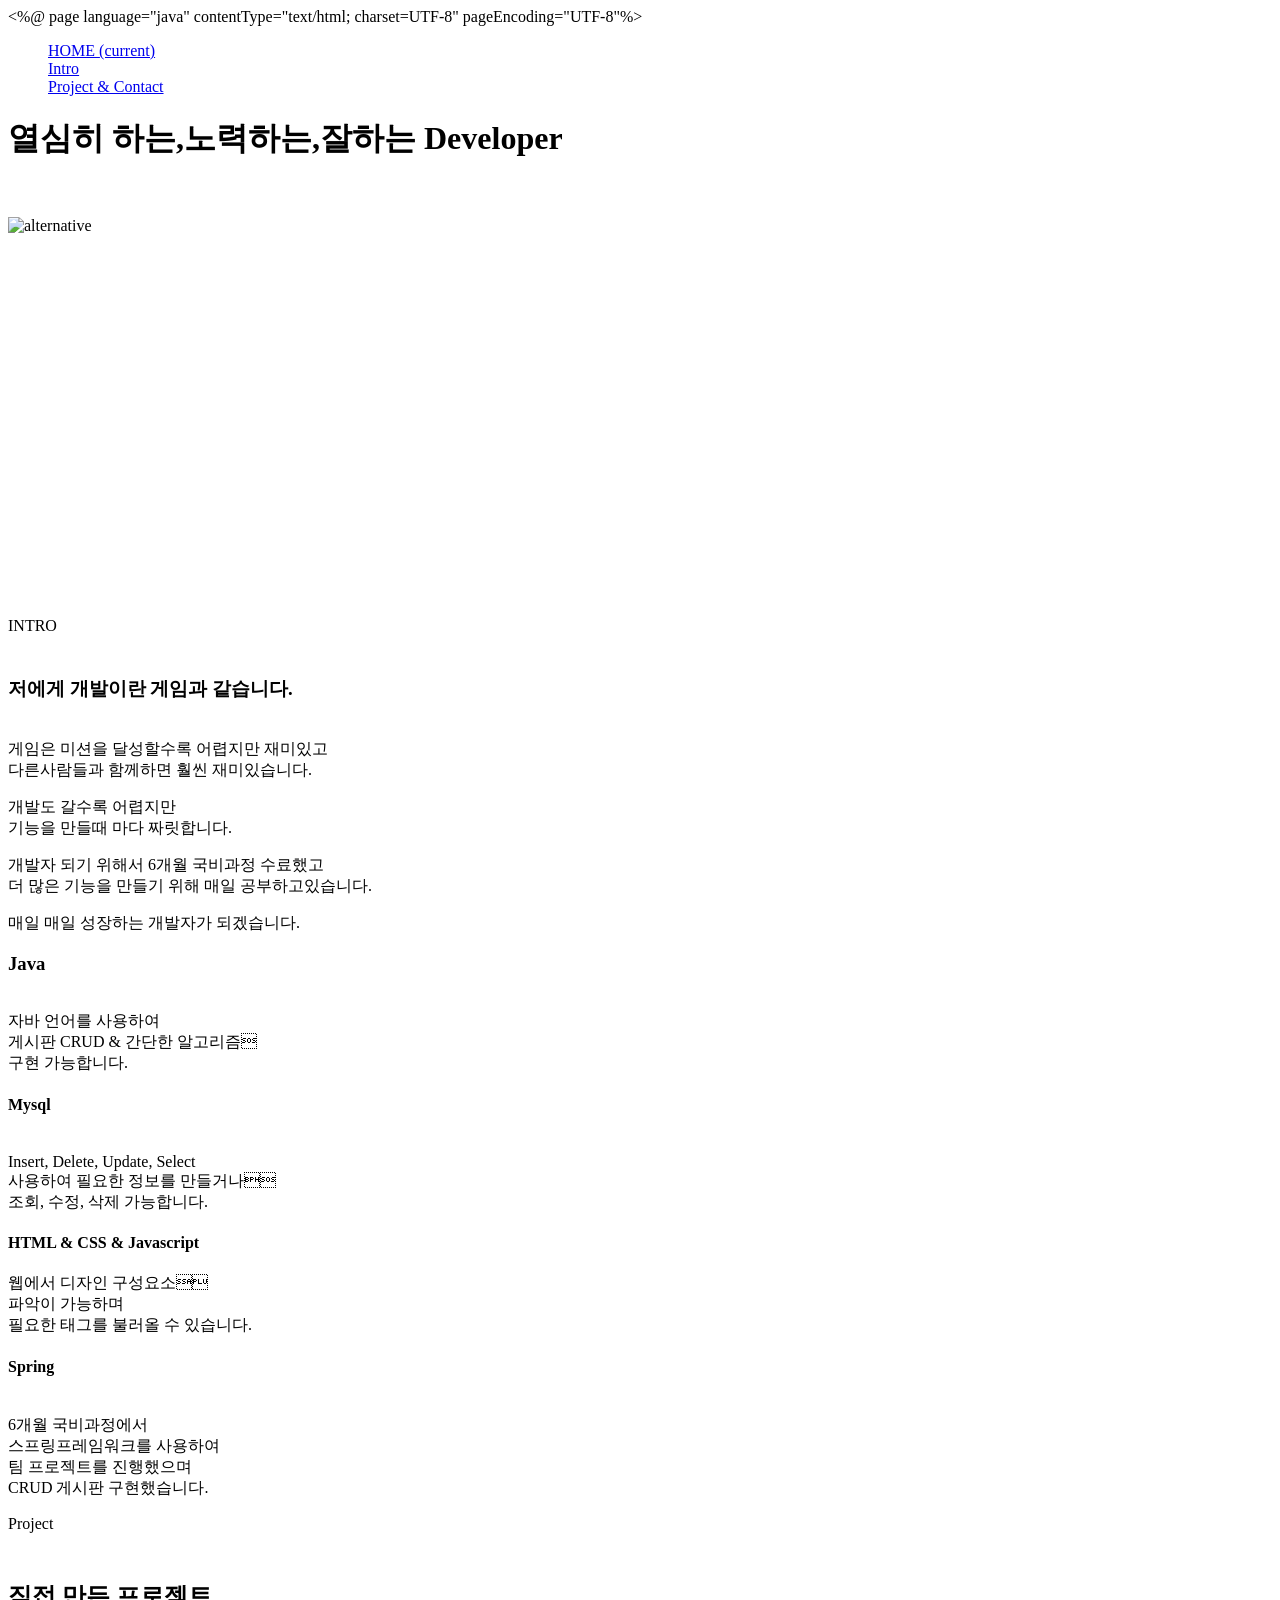
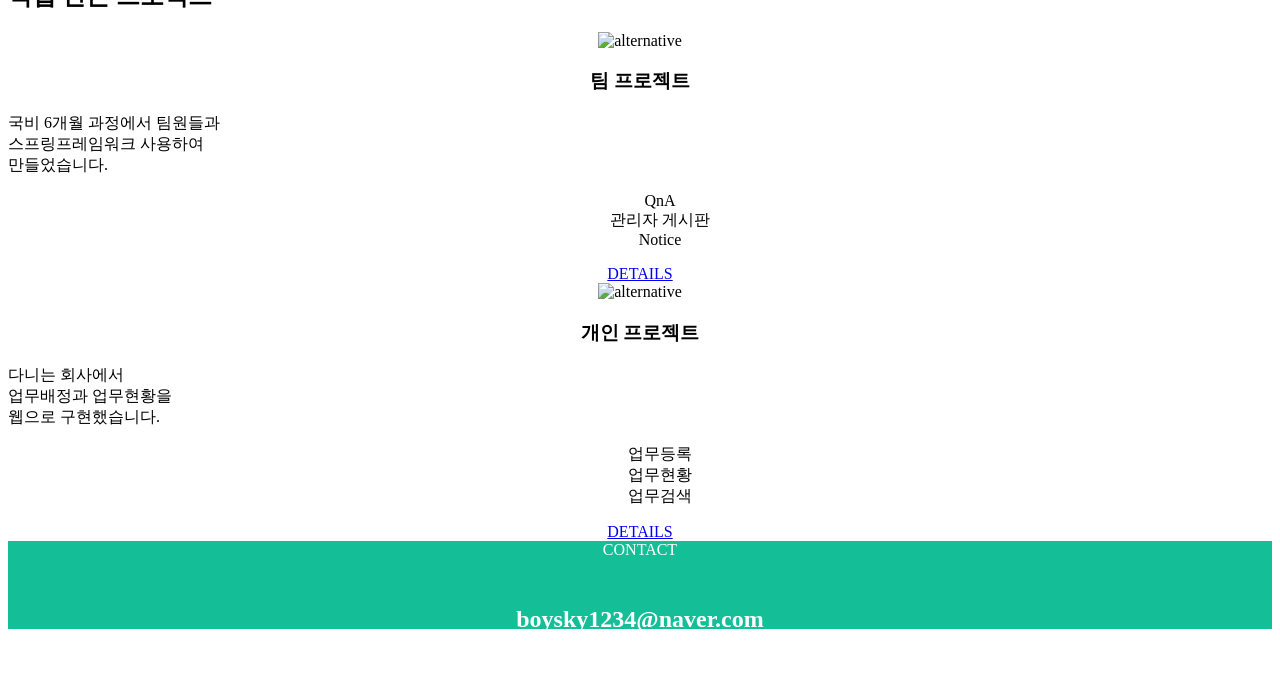
==== index.html @ f2395beb "ㅇㅇ" ====
<%@ page language="java" contentType="text/html; charset=UTF-8" pageEncoding="UTF-8"%>
<!DOCTYPE html>
<html lang="kr">
<head>
    <meta charset="utf-8">
    <meta name="viewport" content="width=device-width, initial-scale=1, shrink-to-fit=no">
    
    <!-- SEO Meta Tags -->
    <meta name="description" content="Aria is a business focused free HTML landing page template built with Bootstrap to help you create lead generation websites for companies and their services.">
    <meta name="author" content="Inovatik">

    <!-- OG Meta Tags to improve the way the post looks when you share the page on LinkedIn, Facebook, Google+ -->
	<meta property="og:site_name" content="" /> <!-- website name -->
	<meta property="og:site" content="" /> <!-- website link -->
	<meta property="og:title" content=""/> <!-- title shown in the actual shared post -->
	<meta property="og:description" content="" /> <!-- description shown in the actual shared post -->
	<meta property="og:image" content="" /> <!-- image link, make sure it's jpg -->
	<meta property="og:url" content="" /> <!-- where do you want your post to link to -->
	<meta property="og:type" content="article" />

    <!-- Website Title -->
    <title>김남효 포트폴리오</title>
    
    <style>
.typing-txt{display: none;}
ul{list-style:none;}
.typing ul li.on {  
  display: inline-block; 
  animation-name: cursor; 
  animation-duration: 0.3s; 
  animation-iteration-count: infinite; 
} 
@keyframes cursor{ 
  0%{border-right: 1px solid #fff} 
  50%{border-right: 1px solid #000} 
  100%{border-right: 1px solid #fff} 
}
.abcd {
font-size:x-large;
}
</style>
    <!-- Styles -->
    <link href="https://fonts.googleapis.com/css?family=Montserrat:500,700&display=swap&subset=latin-ext" rel="stylesheet">
    <link href="https://fonts.googleapis.com/css?family=Open+Sans:400,400i,600&display=swap&subset=latin-ext" rel="stylesheet">
    <link href="css/bootstrap.css" rel="stylesheet">
    <link href="css/fontawesome-all.css" rel="stylesheet">
    <link href="css/swiper.css" rel="stylesheet">
	<link href="css/magnific-popup.css" rel="stylesheet">
	<link href="css/styles.css" rel="stylesheet">
	
	<!-- Favicon  -->
    <link rel="icon" href="images/favicon.png">
</head>
<body oncontextmenu='return false' onselectstart='return false' ondragstart='return false' data-spy="scroll" data-target=".fixed-top">
    

    
    <!-- Navbar -->
    <nav class="navbar navbar-expand-md navbar-dark navbar-custom fixed-top">
        <!-- Text Logo - Use this if you don't have a graphic logo -->
        <!-- <a class="navbar-brand logo-text page-scroll" href="index.html">Aria</a> -->


        <div class="collapse navbar-collapse" id="navbarsExampleDefault">
            <ul class="navbar-nav ml-auto">
                <li class="nav-item">
                    <a class="nav-link page-scroll" href="#header">HOME <span class="sr-only">(current)</span></a>
                </li>
                <li class="nav-item">
                    <a class="nav-link page-scroll" href="#intro">Intro</a>
                </li>
                
                <li class="nav-item">
                    <a class="nav-link page-scroll" href="#services">Project & Contact</a>
                </li>
                
            </ul>
        </div>
    </nav> <!-- end of navbar -->
    


    <!-- Header -->
    <header id="header" class="header">
        <div class="header-content">
            <div class="container">
                <div class="row" >
                    <div class="col-lg-12">
                        <div class="text-container"style="height:100px;">
                            <h1><span id="js-rotating">열심히 하는,노력하는,잘하는</span> Developer </h1>
                            
							<div class="typing-txt">
							
								<ul>					
									<li style="font-size:40px; color:#FFF;">김남효</li>
									<li style="font-size:40px; color:#FFF;">포트폴리오입니다.</li>
									
								</ul>

							</div>
							<div class="typing">
								<ul>
									<li style="font-size:40px; color:#FFF;"><br><br></li>
									<li style="font-size:40px; color:#FFF;"><br><br></li>
									
								</ul>
							</div>

						</div>
                    </div> <!-- end of col -->
                </div> <!-- end of row -->
            </div> <!-- end of container -->
        </div> <!-- end of header-content -->
    </header> <!-- end of header -->
    <!-- end of header -->


    <!-- Intro -->
    <div id="intro" class="basic-1">
        <div class="container">
            <div class="row">
             <div class="col-lg-7">
                    <div class="image-container" style="height: 400px;">
                        <img class="img-fluid" src="images/aaaa.jpg" alt="alternative">
                    </div> <!-- end of image-container -->
                </div> <!-- end of col -->
                <div class="col-lg-5">
                    <div class="text-container">
                        <div class="section-title">INTRO</div>
                        <h3><br>저에게 개발이란 게임과 같습니다.</h3>
                        <p><br>게임은 미션을 달성할수록 어렵지만 재미있고<br>다른사람들과 함께하면 훨씬 재미있습니다.</p>
                        <p>개발도 갈수록 어렵지만<br>기능을 만들때 마다 짜릿합니다.</p>
                        <p>개발자 되기 위해서 6개월 국비과정 수료했고<br>더 많은 기능을 만들기 위해 매일 공부하고있습니다.</p>
                        <p>매일 매일 성장하는 개발자가 되겠습니다.</p>
                        
                    </div> <!-- end of text-container -->
                </div> <!-- end of col -->
                
            </div> <!-- end of row -->
        </div> <!-- end of container -->
    </div> <!-- end of basic-1 -->
    <!-- end of intro -->


    <!-- Description -->
    <div class="cards-1">
        <div class="container">
            <div class="row">
                <div class="col-lg-3">
                    
                    <!-- Card -->
                    <div class="card">
                        <span class="fa-stack">
                            <span class="hexagon"></span>
                            <i class="fab fa-java fa-stack-1x"></i>
                        </span>
                        <div class="card-body">
                            <h3 class="card-title">Java</h3>
                            <p><br>자바 언어를 사용하여<br>게시판 CRUD & 간단한 알고리즘<br>구현 가능합니다.</p>
                        </div>
                    </div>
                    </div>
                    <!-- end of card -->
				<div class="col-lg-3">
					<!-- Card -->
					<div class="card">
						<span class="fa-stack"> <span class="hexagon"></span> 
						<i class="fas fa-list-alt fa-stack-1x"></i>
						</span>
						<div class="card-body">
							<h4 class="card-title">Mysql</h4>
							<p><br>Insert, Delete, Update, Select<br>사용하여 필요한 정보를 만들거나<br>조회, 수정, 삭제 가능합니다.</p>
						</div>
					</div>
					<!-- end of card -->
				</div>
				<!-- Card -->
				<div class="col-lg-3">
                    <div class="card">
                        <span class="fa-stack">
                            <span class="hexagon"></span>
                            <i class="fab fa-js fa-stack-1x"></i></i>
                        </span>
                        <div class="card-body">
                            <h4 class="card-title">HTML & CSS & Javascript</h4>
                            <p>웹에서 디자인 구성요소<br>파악이 가능하며<br>필요한 태그를 불러올 수 있습니다.</p>
                        </div>
                    </div>
                    </div>
                    
                    <div class="col-lg-3">
                    <div class="card">
                        <span class="fa-stack">
                            <span class="hexagon"></span>
<i class="fas fa-list-alt fa-stack-1x"></i>
                        </span>
                        <div class="card-body">
                            <h4 class="card-title">Spring</h4>
                            <p><br>6개월 국비과정에서<br>스프링프레임워크를 사용하여<br>팀 프로젝트를 진행했으며<br>CRUD 게시판 구현했습니다.</p>
                        </div>
                    </div>
                    </div>
                    <!-- end of card -->

                </div> <!-- end of col -->
            </div> <!-- end of row -->
        </div> <!-- end of container -->
    </div> <!-- end of cards-1 -->
    <!-- end of description -->


    <!-- Services -->
    <div id="services" class="cards-2">
        <div class="container">
            <div class="row">
                <div class="col-lg-12">
                    <div class="section-title">Project</div>
                    <h2><br>직접 만든 프로젝트</h2>
                </div> <!-- end of col -->
            </div> <!-- end of row -->
            <div class="row">
                <div class="col-lg-6" style="text-align:center;">
                    
                    <!-- Card -->
                    <div class="card">
                        <div class="card-image">
                            <img class="img-fluid" src="images/services-1.jpg" alt="alternative">
                        </div>
                        <div class="card-body">
                            <h3 class="card-title">팀 프로젝트</h3>
                            <p style="text-align:left;">국비 6개월 과정에서 팀원들과<br>스프링프레임워크 사용하여<br>만들었습니다.</p>
                            <ul class="list-unstyled li-space-lg">
                                <li class="media">
                                    <i class="fas fa-square"></i>
                                    <div class="media-body">QnA</div>
                                </li>
                                <li class="media">
                                    <i class="fas fa-square"></i>
                                    <div class="media-body">관리자 게시판</div>
                                </li>
                                 <li class="media">
                                    <i class="fas fa-square"></i>
                                    <div class="media-body">Notice</div>
                                </li>
                            </ul>
                            
                        </div>
                        <div class="button-container">
                            <a class="btn-solid-reg page-scroll" href="#callMe">DETAILS</a>
                        </div> <!-- end of button-container -->
                    </div>
                    <!-- end of card -->
</div>
<div class="col-lg-6" style="text-align:center;">

                    <!-- Card -->
                    <div class="card">
                        <div class="card-image">
                            <img class="img-fluid" src="images/services-2.jpg" alt="alternative">
                        </div>
                        <div class="card-body">
                            <h3 class="card-title">개인 프로젝트</h3>
                            <p style="text-align:left;">다니는 회사에서<br>업무배정과 업무현황을<br>웹으로 구현했습니다.</p>
                             <ul class="list-unstyled li-space-lg">
                                <li class="media">
                                    <i class="fas fa-square"></i>
                                    <div class="media-body">업무등록<br></div>
                                </li>
                                <li class="media">
                                    <i class="fas fa-square"></i>
                                    <div class="media-body">업무현황<br></div>
                            </li>
                             <li class="media">
                                   <i class="fas fa-square"></i>
                                    <div class="media-body">업무검색</div>
                            </li>
                            </ul>

                           
                        </div>
                        <div class="button-container">
                            <a class="btn-solid-reg page-scroll" href="#callMe">DETAILS</a>
                        </div> <!-- end of button-container -->
                    </div>
                    <!-- end of card -->
</div>
                  
                   

            </div> <!-- end of row -->
        </div> <!-- end of container -->
    </div> <!-- end of cards-2 -->
    <!-- end of services -->
    

    
    <!-- Contact -->
    <div id="contact" class="form-2" style="background-color: #14bf98; padding:inherit; height:10%;">
        <div class="container">
            <div class="row">
                <div class="col-lg-12">
                    <div class="text-container" style="text-align: center;">
                        <div class="section-title" style="color:#FFF;">CONTACT</div>
                        <h2 style="color:#FFF;"><br><i class="fas fa-envelope"  style="color:#000000;"></i> boysky1234@naver.com</h2>
                       
                        
                    </div> <!-- end of text-container -->
                </div> <!-- end of col -->
              
                    
                   

            </div> <!-- end of row -->
        </div> <!-- end of container -->
    </div> <!-- end of form-2 -->
    <!-- end of contact -->




    <!-- Copyright -->
    <div class="copyright">
        <div class="container">
            <div class="row">
                <div class="col-lg-12">
                  <p style="color:#FFF;">포트폴리오를 봐주셔서 감사합니다.</p>
                </div> <!-- end of col -->
            </div> <!-- enf of row -->
        </div> <!-- end of container -->
    </div> <!-- end of copyright --> 
    <!-- end of copyright -->
    
    	
    <!-- Scripts -->
    <script src="js/jquery.min.js"></script> <!-- jQuery for Bootstrap's JavaScript plugins -->
    <script src="js/popper.min.js"></script> <!-- Popper tooltip library for Bootstrap -->
    <script src="js/bootstrap.min.js"></script> <!-- Bootstrap framework -->
    <script src="js/jquery.easing.min.js"></script> <!-- jQuery Easing for smooth scrolling between anchors -->
    <script src="js/swiper.min.js"></script> <!-- Swiper for image and text sliders -->
    <script src="js/jquery.magnific-popup.js"></script> <!-- Magnific Popup for lightboxes -->
    <script src="js/morphext.min.js"></script> <!-- Morphtext rotating text in the header -->
    <script src="js/isotope.pkgd.min.js"></script> <!-- Isotope for filter -->
    <script src="js/validator.min.js"></script> <!-- Validator.js - Bootstrap plugin that validates forms -->
    <script src="js/scripts.js"></script> <!-- Custom scripts -->
   
<script src="./abc.js"></script> 
<script type="text/javascript">
    // F12 버튼 방지
    $(document).ready(function(){
        $(document).bind('keydown',function(e){
            if ( e.keyCode == 123 /* F12 */) {
                e.preventDefault();
                e.returnValue = false;
            }
        });
    });
    
    // 우측 클릭 방지
    document.onmousedown=disableclick;
    status="우측 클릭 방지입니다.";
    
    function disableclick(event){
        if (event.button==2) {
            alert(status);
            return false;
        }
    }
</script>


</body>
</html>
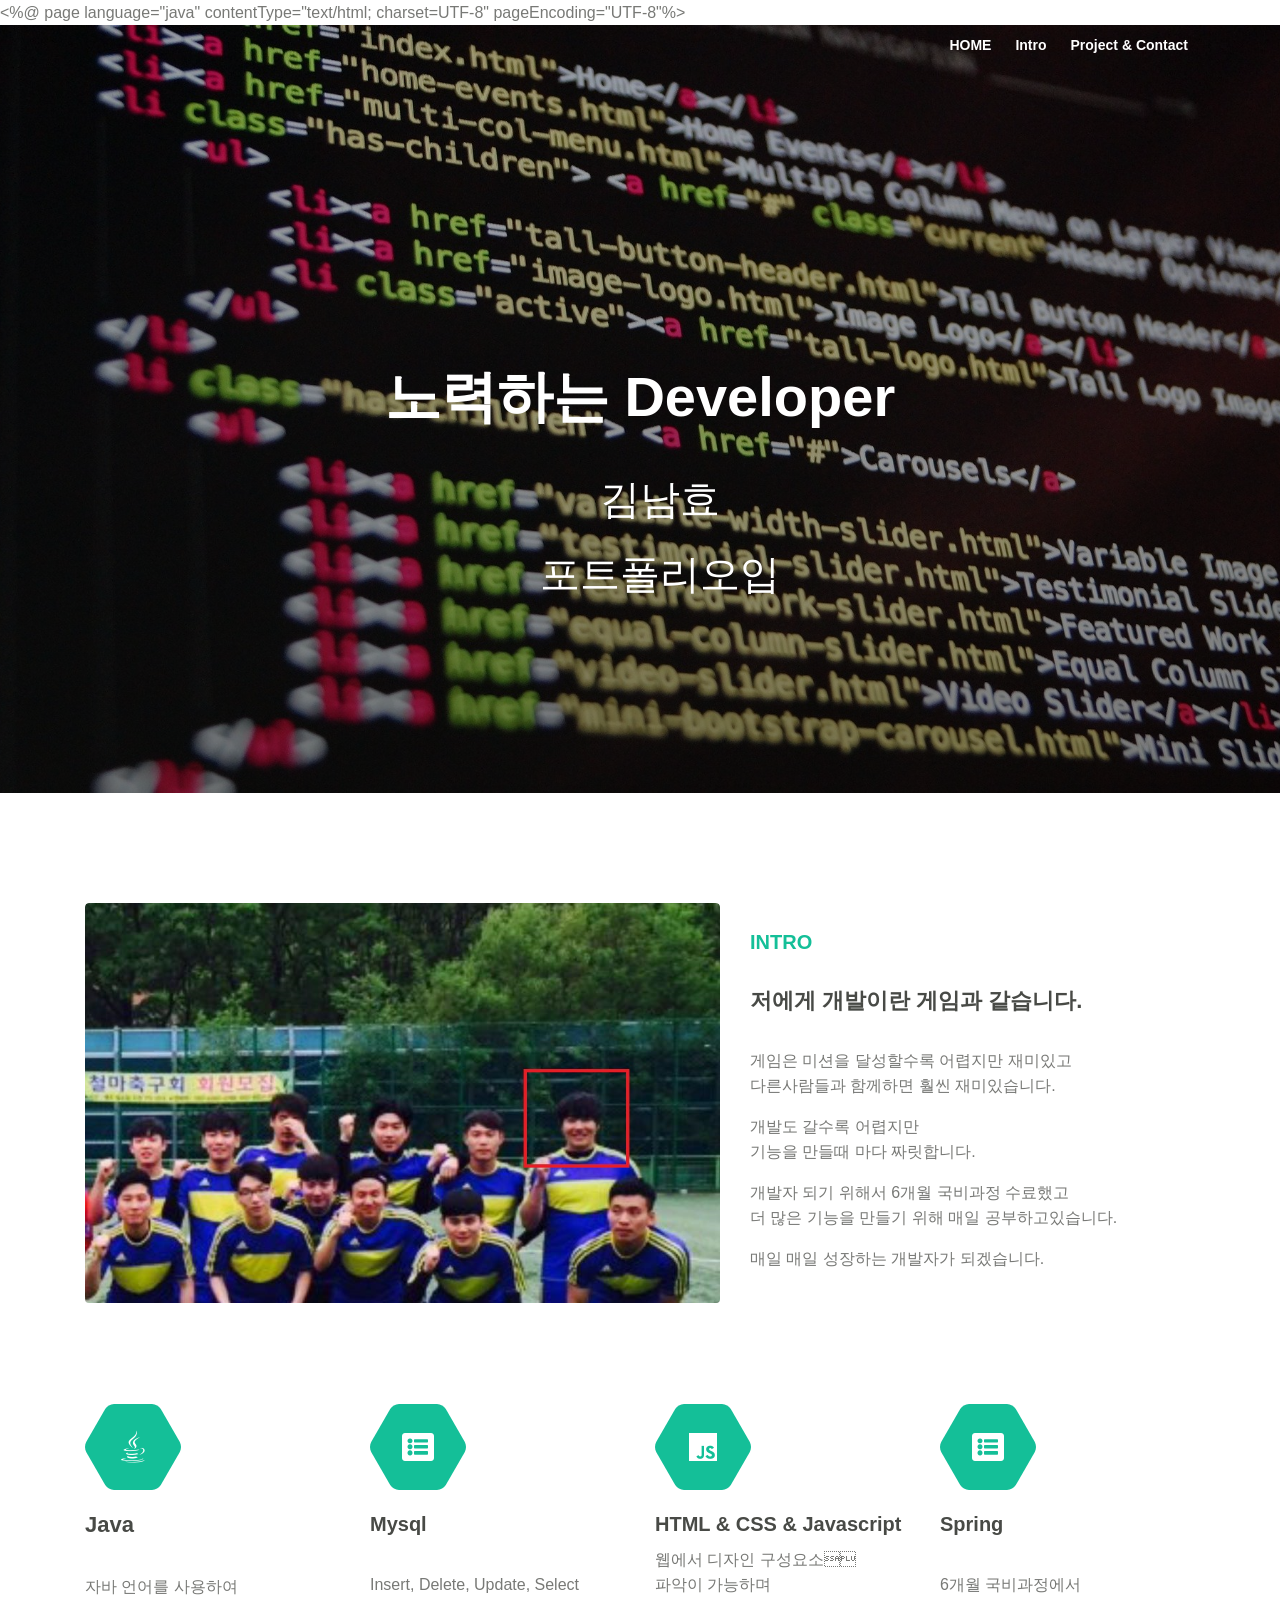
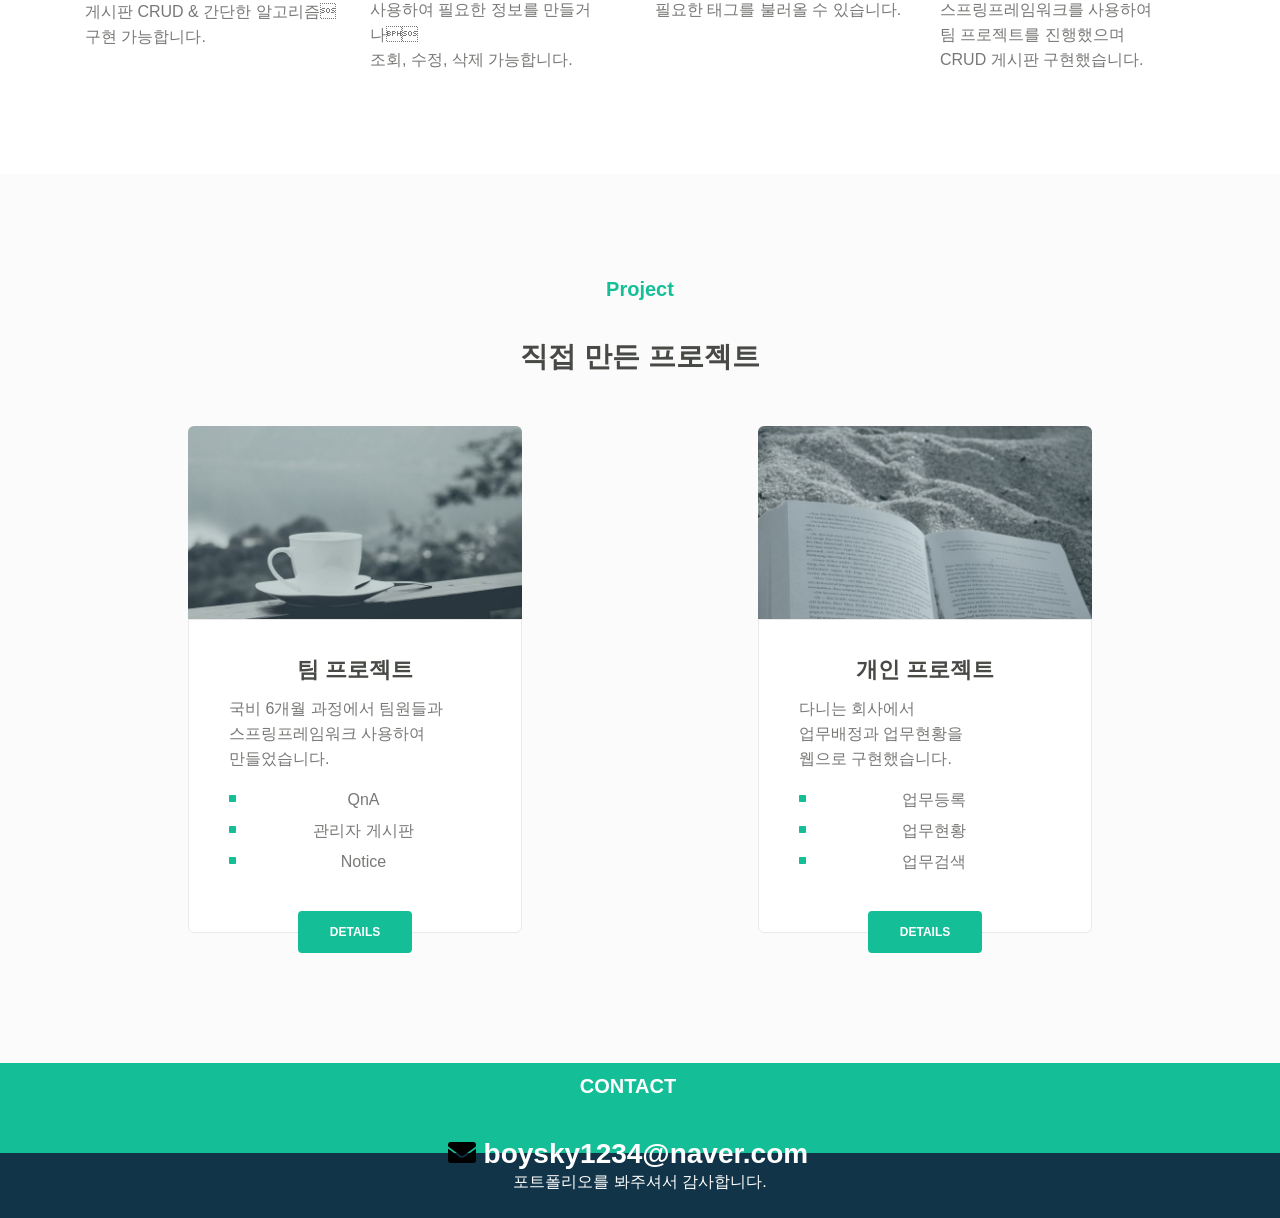
==== commit 5457a001: "Update index.html" ====
--- a/index.html
+++ b/index.html
@@ -1,4 +1,4 @@
-<%@ page language="java" contentType="text/html; charset=UTF-8" pageEncoding="UTF-8"%>
+﻿<%@ page language="java" contentType="text/html; charset=UTF-8" pageEncoding="UTF-8"%>
 <!DOCTYPE html>
 <html lang="kr">
 <head>
@@ -279,7 +279,7 @@
                            
                         </div>
                         <div class="button-container">
-                            <a class="btn-solid-reg page-scroll" href="#callMe">DETAILS</a>
+                            <a class="btn-solid-reg page-scroll" href="boysky312.cafe24.com">DETAILS</a>
                         </div> <!-- end of button-container -->
                     </div>
                     <!-- end of card -->
--- a/css/styles.css
+++ b/css/styles.css
@@ -0,0 +1,2442 @@
+/* Template: Aria - Business HTML Landing Page Template
+   Author: Inovatik
+   Created: Jul 2019
+   Description: Master CSS file
+*/
+
+/*****************************************
+Table Of Contents:
+
+01. General Styles
+02. Preloader
+03. Navigation
+04. Header
+05. Intro
+06. Description
+07. Services
+08. Details 1
+09. Details 2
+10. Testimonials
+11. Call Me
+12. Projects
+13. Project Lightboxes
+14. Team
+15. About
+16. Contact
+17. Footer
+18. Copyright
+19. Back To Top Button
+20. Extra Pages
+21. Media Queries
+******************************************/
+
+/*****************************************
+Colors:
+
+- Backgrounds - light gray #fbfbfb
+- Background - dark blue #153e52
+- Backgrounds navbar, footer - dark gray #113448
+- Buttons, bullets, icons - green #14bf98
+- Headings text - black #484a46
+- Body text - gray #787976
+- Body text - light gray #dfe5ec
+******************************************/
+
+
+/******************************/
+/*     01. General Styles     */
+/******************************/
+body,
+html {
+    width: 100%;
+	height: 100%;
+}
+
+body, p {
+	color: #787976; 
+	font: 400 1rem/1.5625rem "Open Sans", sans-serif;
+}
+
+.p-large {
+	font: 400 1.125rem/1.625rem "Open Sans", sans-serif;
+}
+
+.p-small {
+	font: 400 0.875rem/1.375rem "Open Sans", sans-serif;
+}
+
+.p-heading {
+	margin-bottom: 3.5rem;
+	text-align: center;
+}
+
+.li-space-lg li {
+	margin-bottom: 0.375rem;
+}
+
+.indent {
+	padding-left: 1.25rem;
+}
+
+h1 {
+	color: #484a46;
+	font: 700 2.5rem/3rem "Montserrat", sans-serif;
+}
+
+h2 {
+	color: #484a46;
+	font: 700 1.75rem/2.125rem "Montserrat", sans-serif;
+}
+
+h3 {
+	color: #484a46;
+	font: 700 1.375rem/1.75rem "Montserrat", sans-serif;
+}
+
+h4 {
+	color: #484a46;
+	font: 700 1.25rem/1.625rem "Montserrat", sans-serif;
+}
+
+h5 {
+	color: #484a46;
+	font: 700 1.125rem/1.5rem "Montserrat", sans-serif;
+}
+
+h6 {
+	color: #484a46;
+	font: 700 1rem/1.375rem "Montserrat", sans-serif;
+}
+
+a {
+	color: #787976;
+	text-decoration: underline;
+}
+
+a:hover {
+	color: #787976;
+	text-decoration: underline;
+}
+
+a.green {
+	color: #14bf98;
+}
+
+a.white,
+.white {
+	color: #dfe5ec;
+}
+
+.testimonial-text {
+	font-style: italic;
+}
+
+.testimonial-author {
+	font: 700 1rem/1.375rem "Montserrat", sans-serif;
+}
+
+strong {
+	color: #484a46;
+}
+
+.section-title {
+	color: #14bf98;
+	font: 600 0.8125rem/1.125rem "Montserrat", sans-serif;
+	font-size: 20px;
+}
+
+.btn-solid-reg {
+	display: inline-block;
+	padding: 1.1875rem 1.875rem 1.1875rem 1.875rem;
+	border: 0.125rem solid #14bf98;
+	border-radius: 0.25rem;
+	background-color: #14bf98;
+	color: #fff;
+	font: 700 0.75rem/0 "Montserrat", sans-serif;
+	text-decoration: none;
+	transition: all 0.2s;
+}
+
+.btn-solid-reg:hover {
+	background-color: transparent;
+	color: #14bf98;
+	text-decoration: none;
+}
+
+.btn-solid-lg {
+	display: inline-block;
+	padding: 1.375rem 2.125rem 1.375rem 2.125rem;
+	border: 0.125rem solid #14bf98;
+	border-radius: 0.25rem;
+	background-color: #14bf98;
+	color: #fff;
+	font: 700 0.75rem/0 "Montserrat", sans-serif;
+	text-decoration: none;
+	transition: all 0.2s;
+}
+
+.btn-solid-lg:hover {
+	background-color: transparent;
+	color: #14bf98;
+	text-decoration: none;
+}
+
+.btn-outline-reg {
+	display: inline-block;
+	padding: 1.1875rem 1.875rem 1.1875rem 1.875rem;
+	border: 0.125rem solid #787976;
+	border-radius: 0.25rem;
+	background-color: transparent;
+	color: #787976;
+	font: 700 0.75rem/0 "Montserrat", sans-serif;
+	text-decoration: none;
+	transition: all 0.2s;
+}
+
+.btn-outline-reg:hover {
+	background-color: #787976;
+	color: #fff;
+	text-decoration: none;
+}
+
+.btn-outline-lg {
+	display: inline-block;
+	padding: 1.375rem 2.125rem 1.375rem 2.125rem;
+	border: 0.125rem solid #787976;
+	border-radius: 0.25rem;
+	background-color: transparent;
+	color: #787976;
+	font: 700 0.75rem/0 "Montserrat", sans-serif;
+	text-decoration: none;
+	transition: all 0.2s;
+}
+
+.btn-outline-lg:hover {
+	background-color: #787976;
+	color: #fff;
+	text-decoration: none;
+}
+
+.btn-outline-sm {
+	display: inline-block;
+	padding: 1rem 1.625rem 0.9375rem 1.625rem;
+	border: 0.125rem solid #787976;
+	border-radius: 0.25rem;
+	background-color: transparent;
+	color: #787976;
+	font: 700 0.75rem/0 "Montserrat", sans-serif;
+	text-decoration: none;
+	transition: all 0.2s;
+}
+
+.btn-outline-sm:hover {
+	background-color: #787976;
+	color: #fff;
+	text-decoration: none;
+}
+
+.form-group {
+	position: relative;
+	margin-bottom: 1.25rem;
+}
+
+.form-group.has-error.has-danger {
+	margin-bottom: 0.625rem;
+}
+
+.form-group.has-error.has-danger .help-block.with-errors ul {
+	margin-top: 0.375rem;
+}
+
+.label-control {
+	position: absolute;
+	top: 0.8125rem;
+	left: 1.375rem;
+	color: #787976;
+	opacity: 1;
+	font: 400 0.875rem/1.375rem "Open Sans", sans-serif;
+	cursor: text;
+	transition: all 0.2s ease;
+}
+
+/* IE10+ hack to solve lower label text position compared to the rest of the browsers */
+@media screen and (-ms-high-contrast: active), screen and (-ms-high-contrast: none) {  
+	.label-control {
+		top: 0.9375rem;
+	}
+}
+
+.form-control-input:focus + .label-control,
+.form-control-input.notEmpty + .label-control,
+.form-control-textarea:focus + .label-control,
+.form-control-textarea.notEmpty + .label-control {
+	top: 0.125rem;
+	opacity: 1;
+	font-size: 0.75rem;
+	font-weight: 500;
+}
+
+.form-control-input,
+.form-control-select {
+	display: block; /* needed for proper display of the label in Firefox, IE, Edge */
+	width: 100%;
+	padding-top: 1.25rem;
+	padding-bottom: 0.25rem;
+	padding-left: 1.3125rem;
+	border: 1px solid #dadada;
+	border-radius: 0.25rem;
+	background-color: #fff;
+	color: #787976;
+	font: 400 0.875rem/1.375rem "Open Sans", sans-serif;
+	transition: all 0.2s;
+	-webkit-appearance: none; /* removes inner shadow on form inputs on ios safari */
+}
+
+.form-control-select {
+	padding-top: 0.5rem;
+	padding-bottom: 0.5rem;
+	height: 3rem;
+}
+
+/* IE10+ hack to solve lower label text position compared to the rest of the browsers */
+@media screen and (-ms-high-contrast: active), screen and (-ms-high-contrast: none) {  
+	.form-control-input {
+		padding-top: 1.25rem;
+		padding-bottom: 0.75rem;
+		line-height: 1.75rem;
+	}
+
+	.form-control-select {
+		padding-top: 0.875rem;
+		padding-bottom: 0.75rem;
+		height: 3.125rem;
+		line-height: 2.125rem;
+	}
+}
+
+select {
+    /* you should keep these first rules in place to maintain cross-browser behavior */
+    -webkit-appearance: none;
+	-moz-appearance: none;
+	-ms-appearance: none;
+    -o-appearance: none;
+    appearance: none;
+    background-image: url('../images/down-arrow.png');
+    background-position: 96% 50%;
+    background-repeat: no-repeat;
+    outline: none;
+}
+
+select::-ms-expand {
+    display: none; /* removes the ugly default down arrow on select form field in IE11 */
+}
+
+.form-control-textarea {
+	display: block; /* used to eliminate a bottom gap difference between Chrome and IE/FF */
+	width: 100%;
+	height: 8rem; /* used instead of html rows to normalize height between Chrome and IE/FF */
+	padding-top: 1.25rem;
+	padding-left: 1.3125rem;
+	border: 1px solid #dadada;
+	border-radius: 0.25rem;
+	background-color: #fff;
+	color: #787976;
+	font: 400 1rem/1.5625rem "Open Sans", sans-serif;
+	transition: all 0.2s;
+}
+
+.form-control-input:focus,
+.form-control-select:focus,
+.form-control-textarea:focus {
+	border: 1px solid #a1a1a1;
+	outline: none; /* Removes blue border on focus */
+}
+
+.form-control-input:hover,
+.form-control-select:hover,
+.form-control-textarea:hover {
+	border: 1px solid #a1a1a1;
+}
+
+.checkbox {
+	font: 400 0.875rem/1.375rem "Open Sans", sans-serif;
+}
+
+input[type='checkbox'] {
+	vertical-align: -15%;
+	margin-right: 0.375rem;
+}
+
+/* IE10+ hack to raise checkbox field position compared to the rest of the browsers */
+@media screen and (-ms-high-contrast: active), screen and (-ms-high-contrast: none) {  
+	input[type='checkbox'] {
+		vertical-align: -9%;
+	}
+}
+
+.form-control-submit-button {
+	display: inline-block;
+	width: 100%;
+	height: 3.125rem;
+	border: 0.125rem solid #14bf98;
+	border-radius: 0.25rem;
+	background-color: #14bf98;
+	color: #fff;
+	font: 700 0.75rem/1.75rem "Montserrat", sans-serif;
+	cursor: pointer;
+	transition: all 0.2s;
+}
+
+.form-control-submit-button:hover {
+	background-color: transparent;
+	color: #14bf98;
+}
+
+/* Form Success And Error Message Formatting */
+#lmsgSubmit.h3.text-center.tada.animated,
+#cmsgSubmit.h3.text-center.tada.animated,
+#pmsgSubmit.h3.text-center.tada.animated,
+#lmsgSubmit.h3.text-center,
+#cmsgSubmit.h3.text-center,
+#pmsgSubmit.h3.text-center {
+	display: block;
+	margin-bottom: 0;
+	color: #b93636;
+	font: 400 1.125rem/1rem "Open Sans", sans-serif;
+}
+
+.help-block.with-errors .list-unstyled {
+	color: #787976;
+	font-size: 0.75rem;
+	line-height: 1.125rem;
+	text-align: left;
+}
+
+.help-block.with-errors ul {
+	margin-bottom: 0;
+}
+/* end of form success and error message formatting */
+
+/* Form Success And Error Message Animation - Animate.css */
+@-webkit-keyframes tada {
+	from {
+		-webkit-transform: scale3d(1, 1, 1);
+		-ms-transform: scale3d(1, 1, 1);
+		transform: scale3d(1, 1, 1);
+	}
+	10%, 20% {
+		-webkit-transform: scale3d(.9, .9, .9) rotate3d(0, 0, 1, -3deg);
+		-ms-transform: scale3d(.9, .9, .9) rotate3d(0, 0, 1, -3deg);
+		transform: scale3d(.9, .9, .9) rotate3d(0, 0, 1, -3deg);
+	}
+	30%, 50%, 70%, 90% {
+		-webkit-transform: scale3d(1.1, 1.1, 1.1) rotate3d(0, 0, 1, 3deg);
+		-ms-transform: scale3d(1.1, 1.1, 1.1) rotate3d(0, 0, 1, 3deg);
+		transform: scale3d(1.1, 1.1, 1.1) rotate3d(0, 0, 1, 3deg);
+	}
+	40%, 60%, 80% {
+		-webkit-transform: scale3d(1.1, 1.1, 1.1) rotate3d(0, 0, 1, -3deg);
+		-ms-transform: scale3d(1.1, 1.1, 1.1) rotate3d(0, 0, 1, -3deg);
+		transform: scale3d(1.1, 1.1, 1.1) rotate3d(0, 0, 1, -3deg);
+	}
+	to {
+		-webkit-transform: scale3d(1, 1, 1);
+		-ms-transform: scale3d(1, 1, 1);
+		transform: scale3d(1, 1, 1);
+	}
+}
+
+@keyframes tada {
+	from {
+		-webkit-transform: scale3d(1, 1, 1);
+		-ms-transform: scale3d(1, 1, 1);
+		transform: scale3d(1, 1, 1);
+	}
+	10%, 20% {
+		-webkit-transform: scale3d(.9, .9, .9) rotate3d(0, 0, 1, -3deg);
+		-ms-transform: scale3d(.9, .9, .9) rotate3d(0, 0, 1, -3deg);
+		transform: scale3d(.9, .9, .9) rotate3d(0, 0, 1, -3deg);
+	}
+	30%, 50%, 70%, 90% {
+		-webkit-transform: scale3d(1.1, 1.1, 1.1) rotate3d(0, 0, 1, 3deg);
+		-ms-transform: scale3d(1.1, 1.1, 1.1) rotate3d(0, 0, 1, 3deg);
+		transform: scale3d(1.1, 1.1, 1.1) rotate3d(0, 0, 1, 3deg);
+	}
+	40%, 60%, 80% {
+		-webkit-transform: scale3d(1.1, 1.1, 1.1) rotate3d(0, 0, 1, -3deg);
+		-ms-transform: scale3d(1.1, 1.1, 1.1) rotate3d(0, 0, 1, -3deg);
+		transform: scale3d(1.1, 1.1, 1.1) rotate3d(0, 0, 1, -3deg);
+	}
+	to {
+		-webkit-transform: scale3d(1, 1, 1);
+		-ms-transform: scale3d(1, 1, 1);
+		transform: scale3d(1, 1, 1);
+	}
+}
+
+.tada {
+	-webkit-animation-name: tada;
+	animation-name: tada;
+}
+
+.animated {
+	-webkit-animation-duration: 1s;
+	animation-duration: 1s;
+	-webkit-animation-fill-mode: both;
+	animation-fill-mode: both;
+}
+/* end of form success and error message animation - Animate.css */
+
+/* Fade-move Animation For Lightbox - Magnific Popup */
+/* at start */
+.my-mfp-slide-bottom .zoom-anim-dialog {
+	opacity: 0;
+	transition: all 0.2s ease-out;
+	-webkit-transform: translateY(-1.25rem) perspective(37.5rem) rotateX(10deg);
+	-ms-transform: translateY(-1.25rem) perspective(37.5rem) rotateX(10deg);
+	transform: translateY(-1.25rem) perspective(37.5rem) rotateX(10deg);
+}
+
+/* animate in */
+.my-mfp-slide-bottom.mfp-ready .zoom-anim-dialog {
+	opacity: 1;
+	-webkit-transform: translateY(0) perspective(37.5rem) rotateX(0); 
+	-ms-transform: translateY(0) perspective(37.5rem) rotateX(0); 
+	transform: translateY(0) perspective(37.5rem) rotateX(0); 
+}
+
+/* animate out */
+.my-mfp-slide-bottom.mfp-removing .zoom-anim-dialog {
+	opacity: 0;
+	-webkit-transform: translateY(-0.625rem) perspective(37.5rem) rotateX(10deg); 
+	-ms-transform: translateY(-0.625rem) perspective(37.5rem) rotateX(10deg); 
+	transform: translateY(-0.625rem) perspective(37.5rem) rotateX(10deg); 
+}
+
+/* dark overlay, start state */
+.my-mfp-slide-bottom.mfp-bg {
+	opacity: 0;
+	transition: opacity 0.2s ease-out;
+}
+
+/* animate in */
+.my-mfp-slide-bottom.mfp-ready.mfp-bg {
+	opacity: 0.8;
+}
+/* animate out */
+.my-mfp-slide-bottom.mfp-removing.mfp-bg {
+	opacity: 0;
+}
+/* end of fade-move animation for lightbox - magnific popup */
+
+/* Fade Animation For Image Slider - Magnific Popup */
+@-webkit-keyframes fadeIn {
+	from {
+		opacity: 0;
+	}
+	to {
+		opacity: 1;
+	}
+}
+
+@keyframes fadeIn {
+	from {
+		opacity: 0;
+	}
+	to {
+		opacity: 1;
+	}
+}
+
+.fadeIn {
+	-webkit-animation: fadeIn 0.6s;
+	animation: fadeIn 0.6s;
+}
+
+@-webkit-keyframes fadeOut {
+	from {
+		opacity: 1;
+	}
+	to {
+		opacity: 0;
+	}
+}
+
+@keyframes fadeOut {
+	from {
+		opacity: 1;
+	}
+	to {
+		opacity: 0;
+	}
+}
+
+.fadeOut {
+	-webkit-animation: fadeOut 0.8s;
+	animation: fadeOut 0.8s;
+}
+/* end of fade animation for image slider - magnific popup */
+
+
+/*************************/
+/*     02. Preloader     */
+/*************************/
+.spinner-wrapper {
+	position: fixed;
+	z-index: 999999;
+	top: 0;
+	right: 0;
+	bottom: 0;
+	left: 0;
+	background: #113448;
+}
+
+.spinner {
+	position: absolute;
+	top: 50%; /* centers the loading animation vertically one the screen */
+	left: 50%; /* centers the loading animation horizontally one the screen */
+	width: 3.75rem;
+	height: 1.25rem;
+	margin: -0.625rem 0 0 -1.875rem; /* is width and height divided by two */ 
+	text-align: center;
+}
+
+.spinner > div {
+	display: inline-block;
+	width: 1rem;
+	height: 1rem;
+	border-radius: 100%;
+	background-color: #fff;
+	-webkit-animation: sk-bouncedelay 1.4s infinite ease-in-out both;
+	animation: sk-bouncedelay 1.4s infinite ease-in-out both;
+}
+
+.spinner .bounce1 {
+	-webkit-animation-delay: -0.32s;
+	animation-delay: -0.32s;
+}
+
+.spinner .bounce2 {
+	-webkit-animation-delay: -0.16s;
+	animation-delay: -0.16s;
+}
+
+@-webkit-keyframes sk-bouncedelay {
+	0%, 80%, 100% { -webkit-transform: scale(0); }
+	40% { -webkit-transform: scale(1.0); }
+}
+
+@keyframes sk-bouncedelay {
+	0%, 80%, 100% { 
+		-webkit-transform: scale(0);
+		-ms-transform: scale(0);
+		transform: scale(0);
+	} 40% { 
+		-webkit-transform: scale(1.0);
+		-ms-transform: scale(1.0);
+		transform: scale(1.0);
+	}
+}
+
+
+/**************************/
+/*     03. Navigation     */
+/**************************/
+.navbar-custom {
+	padding-top: 0.375rem;
+	padding-bottom: 0.375rem;
+	background-color: #113448;
+	box-shadow: 0 0.0625rem 0.375rem 0 rgba(0, 0, 0, 0.1);
+	font: 600 0.875rem/0.875rem "Open Sans", sans-serif;
+	transition: all 0.2s;
+}
+
+.navbar-custom .navbar-brand {
+	font-size: 0;
+}
+
+.navbar-custom .navbar-brand.logo-image img {
+    width: 7.0625rem;
+	height: 2rem;
+	-webkit-backface-visibility: hidden;
+}
+
+.navbar-custom .navbar-brand.logo-text {
+	margin-top: 0.25rem;
+	margin-bottom: 0.25rem;
+	font: 700 2.25rem/1.5rem "Montserrat", sans-serif;
+	color: #fff;
+	text-decoration: none;
+}
+
+.navbar-custom .navbar-nav {
+	margin-top: 0.75rem;
+	margin-bottom: 0.5rem;
+}
+
+.navbar-custom .nav-item .nav-link {
+	padding: 0.625rem 0.75rem 0.625rem 0.75rem;
+	color: #fff;
+	text-decoration: none;
+	transition: all 0.2s ease;
+}
+
+.navbar-custom .nav-item .nav-link:hover,
+.navbar-custom .nav-item .nav-link.active {
+	color: #14bf98;
+}
+
+/* Dropdown Menu */
+.navbar-custom .dropdown:hover > .dropdown-menu {
+	display: block; /* this makes the dropdown menu stay open while hovering it */
+	min-width: auto;
+	animation: fadeDropdown 0.2s; /* required for the fade animation */
+}
+
+@keyframes fadeDropdown {
+    0% {
+        opacity: 0;
+    }
+
+    100% {
+        opacity: 1;
+    }
+}
+
+.navbar-custom .dropdown-toggle:focus { /* removes dropdown outline on focus  */
+	outline: 0;
+}
+
+.navbar-custom .dropdown-menu {
+	margin-top: 0;
+	border: none;
+	border-radius: 0.25rem;
+	background-color: #113448;
+}
+
+.navbar-custom .dropdown-item {
+	color: #fff;
+	text-decoration: none;
+}
+
+.navbar-custom .dropdown-item:hover {
+	background-color: #113448;
+}
+
+.navbar-custom .dropdown-item .item-text {
+	font: 600 0.875rem/0.875rem "Open Sans", sans-serif;
+}
+
+.navbar-custom .dropdown-item:hover .item-text {
+	color: #14bf98;
+}
+
+.navbar-custom .dropdown-items-divide-hr {
+	width: 100%;
+	height: 1px;
+	margin: 0.75rem auto 0.75rem auto;
+	border: none;
+	background-color: #b5bcc4;
+	opacity: 0.2;
+}
+/* end of dropdown menu */
+
+.navbar-custom .social-icons {
+	display: none;
+}
+
+.navbar-custom .navbar-toggler {
+	border: none;
+	color: #fff;
+	font-size: 2rem;
+}
+
+.navbar-custom button[aria-expanded='false'] .navbar-toggler-awesome.fas.fa-times{
+	display: none;
+}
+
+.navbar-custom button[aria-expanded='false'] .navbar-toggler-awesome.fas.fa-bars{
+	display: inline-block;
+}
+
+.navbar-custom button[aria-expanded='true'] .navbar-toggler-awesome.fas.fa-bars{
+	display: none;
+}
+
+.navbar-custom button[aria-expanded='true'] .navbar-toggler-awesome.fas.fa-times{
+	display: inline-block;
+	margin-right: 0.125rem;
+}
+
+
+/*********************/
+/*    04. Header     */
+/*********************/
+.header {
+	background: linear-gradient(rgba(0, 0, 0, 0.3), rgba(0, 0, 0, 0.5)), url('../images/cc.jpg') center center no-repeat;
+	background-size: cover;
+}
+
+.header .header-content {
+	padding-top: 8rem;
+	padding-bottom: 2.125rem;
+	text-align: center;
+}
+
+.header .text-container {
+	margin-bottom: 3rem;
+}
+
+.header h1 {
+	margin-bottom: 0.5rem;
+	color: #fff;
+}
+
+.header .p-large {
+	margin-bottom: 2rem;
+	color: #dfe5ec;
+}
+
+.header .btn-solid-lg {
+	margin-right: 0.5rem;
+	margin-bottom: 1.25rem;
+}
+
+
+/*********************/
+/*     05. Intro     */
+/*********************/
+.basic-1 {
+	padding-top: 6.5rem;
+	padding-bottom: 3rem;
+}
+
+.basic-1 .text-container {
+	margin-bottom: 3rem;
+}
+
+.basic-1 .section-title {
+	margin-bottom: 0.5rem;
+}
+
+.basic-1 h2 {
+	margin-bottom: 1.375rem;
+}
+
+.basic-1 .testimonial-author {
+	color: #484a46;
+}
+
+/* Hover Animation */
+.basic-1 .image-container {
+	overflow: hidden;
+	border-radius: 0.25rem;
+}
+
+.basic-1 .image-container img {
+	margin: 0;
+	border-radius: 0.25rem;
+	transition: all 0.3s;
+}
+
+.basic-1 .image-container:hover img {
+	-moz-transform: scale(1.15);
+	-webkit-transform: scale(1.15);
+	transform: scale(1.15);
+} 
+/* end of hover animation */
+
+
+/***************************/
+/*     06. Description     */
+/***************************/
+.cards-1 {
+	padding-top: 3rem;
+	padding-bottom: 2.875rem;
+}
+
+.cards-1 .card {
+	margin-bottom: 2.5rem;
+	border: none;
+	text-align: center;
+}
+
+.cards-1 .fa-stack {
+	width: 6rem;
+	height: 6rem;
+	margin-right: auto;
+	margin-bottom: 1rem;
+	margin-left: auto;
+	line-height: 6rem;
+	text-align: left;
+}
+
+.cards-1 .fa-stack .hexagon {
+	position: absolute;
+	width: 6rem;
+	height: 6rem;
+	background: url('../images/hexagon-green.svg') center center no-repeat;
+	background-size: 6rem 6rem;
+	transition: all 0.2s ease;
+}
+
+.cards-1 .fa-stack-1x {
+	color: #fff;
+	font-size: 2rem;
+}
+
+.cards-1 .card-body {
+	padding: 0;
+}
+
+.cards-1 .card-title {
+	margin-bottom: 0.625rem;
+}
+
+
+/************************/
+/*     07. Services     */
+/************************/
+.cards-2 {
+	padding-top: 6.625rem;	
+	padding-bottom: 1.25rem;	
+	background-color: #fbfbfb;
+}
+
+.cards-2 .section-title {
+	margin-bottom: 0.5rem;
+	text-align: center;
+}
+
+.cards-2 h2 {
+	margin-bottom: 3.25rem;
+	text-align: center;
+}
+
+.cards-2 .card {
+	margin-bottom: 5.625rem;
+	border: none;
+	background-color: transparent;
+}
+
+.cards-2 .card-image img {
+	border-top-left-radius: 0.375rem;
+	border-top-right-radius: 0.375rem;
+}
+
+.cards-2 .card-body {
+	padding: 2.25rem 2rem 2.125rem 2rem;
+	border: 1px solid #ebe8e8;
+	border-bottom-left-radius: 0.375rem;
+	border-bottom-right-radius: 0.375rem;
+	background-color: #fff;
+}
+
+.cards-2 h3 {
+	margin-bottom: 0.75rem;
+	text-align: center;
+}
+
+.cards-2 .list-unstyled {
+	margin-bottom: 1.5rem;
+}
+
+.cards-2 .list-unstyled .fas {
+	color: #14bf98;
+	font-size: 0.5rem;
+	line-height: 1.375rem;
+}
+
+.cards-2 .list-unstyled .media-body {
+	margin-left: 0.625rem;
+}
+
+.cards-2 .price {
+	margin-bottom: 0.25rem;
+	color: #484a46;
+	font: 700 1rem/1.5rem "Montserrat", sans-serif;
+	text-align: center;
+}
+
+.cards-2 .price span {
+	color: #14bf98;
+}
+
+.cards-2 .button-container {
+	margin-top: -1.375rem;
+	text-align: center;
+}
+
+.cards-2 .btn-solid-reg:hover {
+	background-color: #fff;
+}
+
+
+/*************************/
+/*     08. Details 1     */
+/*************************/
+.accordion .area-1 {
+	height: 27rem;
+	background: url('../images/details-1-background.jpg') center center no-repeat;
+	background-size: cover;
+}
+
+.accordion .accordion-container {
+	max-width: 90%;
+	margin-right: auto;
+	margin-left: auto;
+	padding-top: 6.375rem;
+	padding-bottom: 1.5rem;
+}
+
+.accordion h2 {
+	margin-bottom: 1.625rem;
+}
+
+.accordion .item {
+	margin-bottom: 2rem;
+}
+
+.accordion h4 {
+	margin-bottom: 0;
+}
+
+.accordion span[aria-expanded="true"] .circle-numbering,
+.accordion span[aria-expanded="false"] .circle-numbering {
+	display: inline-block;
+	width: 2.25rem;
+	height: 2.25rem;
+	margin-right: 0.875rem;
+	border: 0.125rem solid #14bf98;
+	border-radius: 50%;
+	background-color: #14bf98;
+	color: #fff;
+	font: 700 1rem/2.125rem "Montserrat", sans-serif;
+	text-align: center;
+	vertical-align: middle;
+	cursor: pointer;
+	transition: all 0.2s ease;
+}
+
+.accordion span[aria-expanded="false"] .circle-numbering {
+	border: 0.125rem solid #484a46;
+	background-color: transparent;
+	color: #484a46;
+}
+
+.accordion .item:hover span[aria-expanded="false"] .circle-numbering {
+	border: 0.125rem solid #14bf98;
+	color: #14bf98;
+}
+
+.accordion .accordion-title {
+	display: inline-block;
+	width: 70%;
+	margin-top: 0.125rem;
+	margin-bottom: 0.25rem;
+	color: #484a46;
+	font: 700 1.25rem/1.75rem "Montserrat", sans-serif;
+	vertical-align: middle;
+	cursor: pointer;
+	transition: all 0.2s ease;
+}
+
+.accordion .item:hover .accordion-title {
+	color: #14bf98;
+}
+
+.accordion span[aria-expanded="true"] .accordion-title {
+	color: #14bf98;
+}
+
+.accordion .accordion-body {
+	margin-left: 3.125rem;
+}
+
+
+/*************************/
+/*     09. Details 2     */
+/*************************/
+.tabs .tabs-container {
+	max-width: 90%;
+	margin-right: auto;
+	margin-left: auto;
+	padding-top: 2rem;
+	padding-bottom: 5.75rem;
+}
+
+.tabs .nav-tabs {
+	justify-content: center;
+	margin-bottom: 1.125rem;
+	border-bottom: none;
+}
+
+.tabs .nav-link {
+	margin-right: 1.625rem;
+	margin-bottom: 0.875rem;
+	padding: 0;
+	border: none;
+	border-radius: 0.25rem;
+	color: #c1cace;
+	font: 700 1.375rem/1.375rem "Montserrat", sans-serif;
+	text-decoration: none;
+	transition: all 0.2s ease;
+}
+
+.tabs .nav-link:hover,
+.tabs .nav-link.active {
+	color: #14bf98;
+}
+
+.tabs .nav-link .fas {
+	margin-right: 0.125rem;
+	font-size: 0.875rem;
+	vertical-align: 20%;
+}
+
+.tabs #tab-1 .progress-container {
+	margin-top: 1.5rem;
+}
+
+.tabs #tab-1 .progress-container .title {
+	margin-bottom: 0.25rem;
+	color: #484a46;
+	font: 600 0.875rem/1.25rem "Open Sans", sans-serif;
+}
+
+.tabs #tab-1 .progress {
+	height: 1.375rem;
+	margin-bottom: 1.125rem;
+	border-radius: 0.125rem;
+	background-color: #f9fafc;
+}
+
+.tabs #tab-1 .progress-bar {
+	display: block;
+	padding-left: 1.5rem;
+	border-radius: 0.125rem;
+	background: linear-gradient(to bottom right, #14bf98, #1bd1a7);
+}
+
+.tabs #tab-1 .progress-bar.first {
+	width: 100%;
+}
+
+.tabs #tab-1 .progress-bar.second {
+	width: 75%;
+}
+
+.tabs #tab-1 .progress-bar.third {
+	width: 90%;
+}
+
+.tabs #tab-2 .list-unstyled {
+	margin-top: 1.75rem;
+	margin-bottom: 0;
+	vertical-align: top;
+}
+
+.tabs #tab-2 .list-unstyled .media {
+	margin-bottom: 2rem;
+}
+
+.tabs #tab-2 .list-unstyled .media-bullet {
+	color: #14bf98;
+	font-weight: 600;
+	font-size: 2rem;
+	line-height: 2rem;
+}
+
+.tabs #tab-2 .list-unstyled .media-body {
+	margin-left: 0.875rem;
+}
+
+.tabs #tab-3 .list-unstyled .fas {
+	color: #14bf98;
+	font-size: 0.5rem;
+	line-height: 1.375rem;
+}
+
+.tabs #tab-3 .list-unstyled .media-body {
+	margin-left: 0.625rem;
+}
+
+.tabs #tab-3 .list-unstyled {
+	margin-bottom: 1.75rem;
+}
+
+.tabs .area-2 {
+	height: 27rem;
+	background: url('../images/details-2-background.jpg') center center no-repeat;
+	background-size: cover;
+}
+
+
+/****************************/
+/*     10. Testimonials     */
+/****************************/
+.slider {
+	padding-top: 6.375rem;
+	padding-bottom: 6.5rem;
+	background-color: #fbfbfb;
+}
+
+.slider h2 {
+	margin-bottom: 0.75rem;
+	text-align: center;
+}
+
+.slider .slider-container {
+	position: relative;
+}
+
+.slider .swiper-container {
+	position: static;
+	width: 90%;
+	text-align: center;
+}
+
+.slider .swiper-button-prev:focus,
+.slider .swiper-button-next:focus {
+	/* even if you can't see it chrome you can see it on mobile device */
+	outline: none;
+}
+
+.slider .swiper-button-prev {
+	left: -0.5rem;
+	background-image: url("data:image/svg+xml;charset=utf-8,%3Csvg%20xmlns%3D'http%3A%2F%2Fwww.w3.org%2F2000%2Fsvg'%20viewBox%3D'0%200%2028%2044'%3E%3Cpath%20d%3D'M0%2C22L22%2C0l2.1%2C2.1L4.2%2C22l19.9%2C19.9L22%2C44L0%2C22L0%2C22L0%2C22z'%20fill%3D'%23787976'%2F%3E%3C%2Fsvg%3E");
+	background-size: 1.125rem 1.75rem;
+}
+
+.slider .swiper-button-next {
+	right: -0.5rem;
+	background-image: url("data:image/svg+xml;charset=utf-8,%3Csvg%20xmlns%3D'http%3A%2F%2Fwww.w3.org%2F2000%2Fsvg'%20viewBox%3D'0%200%2028%2044'%3E%3Cpath%20d%3D'M27%2C22L27%2C22L5%2C44l-2.1-2.1L22.8%2C22L2.9%2C2.1L5%2C0L27%2C22L27%2C22z'%20fill%3D'%23787976'%2F%3E%3C%2Fsvg%3E");
+	background-size: 1.125rem 1.75rem;
+}
+
+.slider .card {
+	position: relative;
+	border: none;
+	background-color: transparent;
+}
+
+.slider .card-image {
+	width: 6rem;
+	height: 6rem;
+	margin-right: auto;
+	margin-bottom: 0.25rem;
+	margin-left: auto;
+	border-radius: 50%;
+}
+
+.slider .card .card-body {
+	padding-bottom: 0;
+}
+
+.slider .testimonial-text {
+	margin-bottom: 0.625rem;
+}
+
+.slider .testimonial-author {
+	color: #484a46;
+}
+
+
+/**********************/
+/*     11. Call Me    */
+/**********************/
+.form-1 {
+	padding-top: 6.625rem;	
+	padding-bottom: 5.625rem;	
+	background-color: #153e52;
+}
+
+.form-1 .text-container {
+	margin-bottom: 4rem;
+}
+
+.form-1 .section-title {
+	margin-bottom: 0.5rem;
+}
+
+.form-1 h2 {
+	margin-bottom: 1.375rem;
+	color: #fff;
+}
+
+.form-1 .list-unstyled .fas {
+	color: #14bf98;
+	font-size: 0.5rem;
+	line-height: 1.375rem;
+}
+
+.form-1 .list-unstyled .media-body {
+	margin-left: 0.625rem;
+}
+
+.form-1 .label-control {
+	color: #fff;
+}
+
+.form-1 .form-control-input,
+.form-1 .form-control-select {
+	border: 1px solid #39728f;
+	background-color: #2a5d77;
+	color: #fff;
+}
+
+.form-1 .form-control-textarea {
+	border: 1px solid #39728f;
+	background-color: #2a5d77;
+	color: #fff;
+}
+
+.form-1 .form-control-input:focus,
+.form-1 .form-control-input:hover,
+.form-1 .form-control-select:focus,
+.form-1 .form-control-select:hover,
+.form-1 .form-control-textarea:focus,
+.form-1 .form-control-textarea:hover {
+	border: 1px solid #fff;
+}
+
+#lmsgSubmit.h3.text-center.tada.animated,
+#lmsgSubmit.h3.text-center {
+	color: #fff;
+}
+
+.form-1 .help-block.with-errors .list-unstyled {
+	color: #dfe5ec;
+}
+
+
+/************************/
+/*     12. Projects     */
+/************************/
+.filter {
+	padding-top: 6.5rem;
+	padding-bottom: 7rem;
+}
+
+.filter .section-title {
+	margin-bottom: 0.5rem;
+}
+
+.filter h2,
+.filter .section-title {
+	text-align: center;
+}
+
+.filter h2 {
+	margin-bottom: 3.25rem;
+}
+
+.filter .button-group {
+	text-align: center;
+}
+
+.filter .button-group a {
+	display: inline-block;
+	margin-right: 0.1875rem;
+	margin-bottom: 0.5rem;
+	margin-left: 0.1875rem;
+	padding: 0.3125rem 1.375rem 0.25rem 1.375rem;
+	border-radius: 0.25rem;
+	background-color: #f1f4f7;
+	color: #7b7e85;
+	font: 700 0.75rem/1.25rem "Montserrat", sans-serif;
+	cursor: pointer;
+	transition: all 0.2s ease;
+}
+
+.filter .button-group a:hover {
+	background-color: #14bf98;
+	color: #fff;
+}
+
+.filter .button-group a.button.is-checked {
+	background-color: #14bf98;
+	color: #fff;
+}
+
+.filter .grid {
+	margin-top: 1.25rem;
+	border-radius: 0.375rem;
+}
+
+/* Hover Animation */
+.filter .element-item {
+	position: relative;
+	float: left;
+	overflow: hidden;
+	width: 50%;
+	background-color: #000; /* to hide 1px white margin in IE */
+}
+
+.filter .element-item img {
+	max-width: 100%;
+	margin: 0;
+	transition: all 0.3s;
+}
+
+.filter .element-item:hover img {
+	-moz-transform: scale(1.15);
+	-webkit-transform: scale(1.15);
+	transform: scale(1.15);
+} 
+/* end of hover animation */
+
+.filter .element-item .element-item-overlay { 
+	position: absolute;
+	z-index: 2;
+	top: 0;
+	left: 0;
+	width: 100%;
+	height: 100%;
+	background-color: rgba(0, 0, 0, 0.4);
+	opacity: 1;
+	text-align: center;
+	transition: all 0.3s;
+}
+
+.filter .element-item .element-item-overlay span { 
+	position: absolute;
+	z-index: 3;
+	top: 42%;
+	right: 0;
+	left: 0;
+	color: #fff;
+	font: 700 1.125rem/1.625rem "Montserrat", sans-serif;
+}
+
+
+/**********************************/
+/*     13. Project Lightboxes     */
+/**********************************/
+.lightbox-basic {
+	position: relative;
+	max-width: 62.5rem;
+	margin: 2.5rem auto;
+	padding: 1.5625rem;
+	border-radius: 0.25rem;
+	background: #fff;
+	text-align: left;
+}
+
+.lightbox-basic img {
+	margin-right: auto;
+	margin-bottom: 2rem;
+	margin-left: auto;
+	border-radius: 0.25rem;
+}
+
+.lightbox-basic .line-heading {
+	width: 3rem;
+	height: 1px;
+	margin-top: 0;
+	margin-bottom: 0.625rem;
+	margin-left: 0;
+	border: none;
+	background-color: #14bf98;
+}
+
+.lightbox-basic h6 {
+	margin-bottom: 2rem;
+}
+
+.lightbox-basic .testimonial-container {
+	margin-top: 1.75rem;
+	margin-bottom: 2.125rem;
+	padding: 1.125rem 1.5rem 1.125rem 1.5rem;
+	border-radius: 0.25rem;
+	background-color: #fbfbfb;
+}
+
+.lightbox-basic .testimonial-text {
+	margin-bottom: 0.5rem;
+}
+
+.lightbox-basic .testimonial-author {
+	margin-bottom: 0;
+}
+
+.lightbox-basic .btn-solid-reg,
+.lightbox-basic .btn-outline-reg {
+	margin-right: 0.375rem;
+	margin-bottom: 1rem;
+}
+
+.lightbox-basic a.mfp-close.as-button {
+	position: relative;
+	width: auto;
+	height: auto;
+	margin-right: 0.5rem;
+	color: #484a46;
+	opacity: 1;
+}
+
+.lightbox-basic a.mfp-close.as-button:hover {
+	color: #f2f2f2;
+}
+
+.lightbox-basic button.mfp-close.x-button {
+	position: absolute;
+	top: -0.375rem;
+	right: -0.375rem;
+	width: 2.75rem;
+	height: 2.75rem;
+}
+
+
+/********************/
+/*     14. Team     */
+/********************/
+.basic-2 {
+	padding-top: 6.375rem;
+	padding-bottom: 3.375rem;
+	background-color: #fbfbfb;
+	text-align: center;
+}
+
+.basic-2 h2 {
+	margin-bottom: 0.75rem;
+}
+
+.basic-2 .team-member {
+	display: inline-block;
+	max-width: 13rem;
+	margin-right: 1.5rem;
+	margin-bottom: 3.5rem;
+	margin-left: 1.5rem;
+}
+
+/* Hover Animation */
+.basic-2 .image-wrapper {
+	overflow: hidden;
+	margin-bottom: 1.5rem;
+}
+
+.basic-2 .image-wrapper img {
+	margin: 0;
+	transition: all 0.3s;
+}
+
+.basic-2 .image-wrapper:hover img {
+	-moz-transform: scale(1.15);
+	-webkit-transform: scale(1.15);
+	transform: scale(1.15);
+} 
+/* end of hover animation */
+
+.basic-2 .team-member .p-large {
+	margin-bottom: 0.25rem;
+}
+
+.basic-2 .team-member .job-title {
+	margin-bottom: 0.75rem;
+	color: #484a46;
+	font: 700 1rem/1.375rem "Montserrat", sans-serif;
+}
+
+.basic-2 .fa-stack {
+	margin-right: 0.125rem;
+	margin-left: 0.125rem;
+	width: 1.75rem;
+	height: 1.75rem;
+}
+
+.basic-2 .fa-stack .hexagon {
+	position: absolute;
+	width: 1.75rem;
+	height: 1.75rem;
+	background: url('../images/hexagon-green.svg') center center no-repeat;
+	background-size: 1.75rem 1.75rem;
+	transition: all 0.2s ease;
+}
+
+.basic-2 .fa-stack:hover .hexagon {
+	background: url('../images/hexagon-white.svg') center center no-repeat;
+	background-size: 1.75rem 1.75rem;
+}
+
+.basic-2 .fa-stack-1x {
+	font-size: 0.6875rem;
+	line-height: 1.75rem;
+	color: #fff;
+	transition: all 0.2s ease;
+}
+
+.basic-2 .fa-stack:hover .fa-stack-1x {
+	color: #14bf98;
+}
+
+
+/*********************/
+/*     15. About     */
+/*********************/
+.counter {
+	padding-top: 6.875rem;
+	padding-bottom: 5.25rem;
+}
+
+.counter .image-container {
+	margin-bottom: 3rem;
+}
+
+.counter .image-container img {
+	border-radius: 0.25rem;
+}
+
+.counter .section-title {
+	margin-bottom: 0.5rem;
+}
+
+.counter h2 {
+	margin-bottom: 1.375rem;
+}
+
+.counter .list-unstyled {
+	margin-bottom: 1.5rem;
+}
+
+.counter .list-unstyled .fas {
+	color: #14bf98;
+	font-size: 0.5rem;
+	line-height: 1.375rem;
+}
+
+.counter .list-unstyled .media-body {
+	margin-left: 0.625rem;
+}
+
+.counter #counter {
+	text-align: center;
+}
+
+.counter #counter .cell {
+	display: inline-block;
+	width: 9.5rem;
+	margin-bottom: 0.75rem;
+}
+
+.counter #counter .counter-value {
+	display: inline-block;
+	margin-bottom: 0.125rem;
+	color: #14bf98;
+	font: 700 2.875rem/3.25rem "Montserrat", sans-serif;
+	vertical-align: middle;
+}
+
+.counter #counter .counter-info {
+	display: inline-block;
+	margin-left: 0.5rem;
+	font-size: 0.875rem;
+	line-height: 1.25rem;
+	vertical-align: middle;
+}
+
+
+/***********************/
+/*     16. Contact     */
+/***********************/
+.form-2 {
+	padding-top: 6.625rem;
+	padding-bottom: 5.625rem;
+	background-color: #fbfbfb;
+}
+
+.form-2 .text-container {
+	margin-bottom: 3rem;
+}
+
+.form-2 .section-title {
+	margin-bottom: 0.5rem;
+ }
+
+.form-2 h2 {
+	margin-bottom: 1.375rem;
+}
+
+.form-2 .list-unstyled {
+	margin-bottom: 2.25rem;
+	font-size: 1rem;
+	line-height: 1.625rem;
+}
+
+.form-2 .list-unstyled .fas,
+.form-2 .list-unstyled .fab {
+	margin-right: 0.5rem;
+	font-size: 0.875rem;
+	color: #14bf98;
+}
+
+.form-2 .list-unstyled .fa-phone {
+	vertical-align: 3%;
+}
+
+.form-2 h3 {
+	margin-bottom: 1rem;
+}
+
+.form-2 .fa-stack {
+	margin-right: 0.25rem;
+	margin-bottom: 0.75rem;
+	margin-left: 0.125rem;
+	width: 3.25rem;
+	height: 3.25rem;
+}
+
+.form-2 .fa-stack .hexagon {
+	position: absolute;
+	width: 3.25rem;
+	height: 3.25rem;
+	background: url('../images/hexagon-green.svg') center center no-repeat;
+	background-size: 3.25rem 3.25rem;
+	transition: all 0.2s ease;
+}
+
+.form-2 .fa-stack:hover .hexagon {
+	background: url('../images/hexagon-white.svg') center center no-repeat;
+	background-size: 3.25rem 3.25rem;
+}
+
+.form-2 .fa-stack-1x {
+	font-size: 1.5rem;
+	line-height: 3.25rem;
+	color: #fff;
+	transition: all 0.2s ease;
+}
+
+.form-2 .fa-stack:hover .fa-stack-1x {
+	color: #14bf98;
+}
+
+
+/**********************/
+/*     17. Footer     */
+/**********************/
+.footer {
+	padding-top: 5rem;
+	background-color: #113448;
+}
+
+.footer .text-container {
+	margin-bottom: 2.25rem;
+}
+
+.footer h4 {
+	margin-bottom: 0.75rem;
+	color: #fff;
+}
+
+.footer p,
+.footer ul {
+	font-size: 0.875rem;
+	line-height: 1.375rem;
+}
+
+
+/*************************/
+/*     18. Copyright     */
+/*************************/
+.copyright {
+	padding-top: 1rem;
+	padding-bottom: 0.5rem;
+	background-color: #113448;
+	text-align: center;
+}
+
+
+/**********************************/
+/*     19. Back To Top Button     */
+/**********************************/
+a.back-to-top {
+	position: fixed;
+	z-index: 999;
+	right: 0.75rem;
+	bottom: 0.75rem;
+	display: none;
+	width: 2.625rem;
+	height: 2.625rem;
+	border-radius: 1.875rem;
+	background: #14bf98 url("../images/up-arrow.png") no-repeat center 47%;
+	background-size: 1.125rem 1.125rem;
+	text-indent: -9999px;
+}
+
+a:hover.back-to-top {
+	background-color: #13aa87; 
+}
+
+
+/***************************/
+/*     20. Extra Pages     */
+/***************************/
+.ex-header {
+	padding-top: 8rem;
+	padding-bottom: 5rem;
+	background-color: #153e52;
+	text-align: center;
+}
+
+.ex-header h1 {
+	color: #fff;
+}
+
+.ex-basic-1 {
+	padding-top: 2rem;
+	padding-bottom: 0.875rem;
+	background-color: #fbfbfb;
+}
+
+.ex-basic-1 .breadcrumbs {
+	margin-bottom: 1rem;
+}
+
+.ex-basic-1 .breadcrumbs .fa {
+	margin-right: 0.5rem;
+	margin-left: 0.625rem;
+}
+
+.ex-basic-2 {
+	padding-top: 4.75rem;
+	padding-bottom: 4rem;
+}
+
+.ex-basic-2 h3 {
+	margin-bottom: 1rem;
+}
+
+.ex-basic-2 .text-container {
+	margin-bottom: 3.625rem;
+}
+
+.ex-basic-2 .text-container.last {
+	margin-bottom: 0;
+}
+
+.ex-basic-2 .list-unstyled .fas {
+	color: #14bf98;
+	font-size: 0.5rem;
+	line-height: 1.375rem;
+}
+
+.ex-basic-2 .list-unstyled .media-body {
+	margin-left: 0.625rem;
+}
+
+.ex-basic-2 .form-container {
+	margin-top: 2.5rem;
+}
+
+.ex-basic-2 .btn-outline-reg {
+	margin-top: 1.75rem;
+}
+
+
+/*****************************/
+/*     21. Media Queries     */
+/*****************************/	
+/* Min-width width 768px */
+@media (min-width: 768px) {
+	
+	/* General Styles */
+	.p-heading {
+		width: 85%;
+		margin-right: auto;
+		margin-left: auto;
+	}
+	/* end of general styles */
+
+
+	/* Navigation */
+	.navbar-custom {
+		padding: 2.125rem 1.5rem 2.125rem 2rem;
+		box-shadow: none;
+        background: transparent;
+	}
+	
+	.navbar-custom .navbar-brand.logo-text {
+		color: #fff;
+	}
+
+	.navbar-custom .navbar-nav {
+		margin-top: 0;
+		margin-bottom: 0;
+	}
+
+	.navbar-custom .nav-item .nav-link {
+		padding: 0.25rem 0.75rem 0.25rem 0.75rem;
+	}
+	
+	.navbar-custom .nav-item .nav-link:hover,
+	.navbar-custom .nav-item .nav-link.active {
+		color: #14bf98;
+	}
+
+	.navbar-custom.top-nav-collapse {
+        padding: 0.375rem 1.5rem 0.375rem 2rem;
+		box-shadow: 0 0.0625rem 0.375rem 0 rgba(0, 0, 0, 0.1);
+		background-color: #113448;
+	}
+
+	.navbar-custom.top-nav-collapse .navbar-brand.logo-text {
+		color: #fff;
+	}
+
+	.navbar-custom.top-nav-collapse .nav-item .nav-link {
+		color: #fff;
+	}
+	
+	.navbar-custom.top-nav-collapse .nav-item .nav-link:hover,
+	.navbar-custom.top-nav-collapse .nav-item .nav-link.active {
+		color: #14bf98;
+	}
+
+	.navbar-custom .dropdown-menu {
+		padding-top: 1rem;
+		padding-bottom: 1rem;
+		border-top: 0.75rem solid rgba(0, 0, 0, 0);
+		border-radius: 0.25rem;
+		box-shadow: 0 0.25rem 0.375rem 0 rgba(0, 0, 0, 0.03);
+	}
+	
+	.navbar-custom.top-nav-collapse .dropdown-menu {
+		border-top: 0.125rem solid rgba(0, 0, 0, 0);
+	}
+
+	.navbar-custom .dropdown-item {
+		padding-top: 0.25rem;
+		padding-bottom: 0.25rem;
+	}
+
+	.navbar-custom .dropdown-items-divide-hr {
+		width: 84%;
+	}
+	/* end of navigation */
+
+
+	/* Header */
+	.header .header-content {
+		padding-top: 13rem;
+		padding-bottom: 7.5rem;
+	}
+
+	.header h1 {
+		font: 700 3.5rem/4rem "Montserrat", sans-serif;
+	}
+	/* end of header */
+
+
+	/* Details 1 */
+	.accordion .accordion-container {
+		max-width: 70%;
+	}
+	/* end of details 1 */
+
+
+	/* Details 2 */
+	.tabs .tabs-container {
+		max-width: 70%;
+	}
+
+	.tabs #tab-2 .list-unstyled {
+		display: inline-block;
+		width: 45%;
+		margin-top: 0;
+	}
+	
+	.tabs #tab-2 .list-unstyled.first {
+		margin-right: 2rem;
+	}
+	/* end of details 2 */
+
+
+	/* Testimonials */
+	.slider .swiper-button-prev {
+		left: 1rem;
+		width: 1.375rem;
+		background-size: 1.375rem 2.125rem;
+	}
+	
+	.slider .swiper-button-next {
+		right: 1rem;
+		width: 1.375rem;
+		background-size: 1.375rem 2.125rem;
+	}
+	/* end of testimonials */
+
+
+	/* Projects */
+	.filter .element-item { 
+		width: 25%; 
+	}
+	
+	.filter .element-item .element-item-overlay { 
+		opacity: 0;
+		transition: opacity 0.3s ease;
+	}
+
+	.filter .element-item:hover .element-item-overlay {
+		opacity: 1;
+	}
+	/* end of projects */
+
+
+	/* About */
+	.counter #counter {
+		text-align: left;
+	}
+
+	.counter #counter .cell {
+	}
+	/* end of about */
+
+
+	/* Contact */
+	.form-2 .list-unstyled li {
+		display: inline-block;
+		margin-right: 1rem;
+	}
+
+	.form-2 .list-unstyled .address {
+		display: block;
+	}
+	/* end of contact */
+
+
+	/* Extra Pages */
+	.ex-header {
+		padding-top: 11rem;
+		padding-bottom: 9rem;
+	}
+
+	.ex-basic-2 .form-container {
+		margin-top: 0.5rem;
+	}
+	/* end of extra pages */
+}
+/* end of min-width width 768px */
+
+
+/* Min-width width 992px */
+@media (min-width: 992px) {
+	
+	/* General Styles */
+	.p-heading {
+		width: 65%;
+	}
+	/* end of general styles */
+
+
+	/* Navigation */
+	.navbar-custom .social-icons {
+		display: block;
+		margin-left: 0.5rem;
+	}
+
+	.navbar-custom .fa-stack {
+		margin-left: 0.375rem;
+		font-size: 0.8125rem;
+	}
+
+	.navbar-custom .fa-stack .hexagon {
+		width: 1.625rem;
+		height: 1.625rem;
+		position: absolute;
+		background: url('../images/hexagon-green.svg') center center no-repeat;
+		background-size: 1.625rem 1.625rem;
+		transition: all 0.2s ease;
+	}
+
+	.navbar-custom .fa-stack:hover .hexagon {
+		background: url('../images/hexagon-white.svg') center center no-repeat;
+		background-size: 1.625rem 1.625rem;
+	}
+	
+	.navbar-custom .fa-stack-1x {
+		font-size: 0.6875rem;
+		line-height: 1.625rem;
+		color: #fff;
+		transition: all 0.2s ease;
+	}
+
+	.navbar-custom .fa-stack:hover .fa-stack-1x {
+		color: #14bf98;
+	}
+	/* end of navigation */
+
+
+	/* Header */
+	.header .header-content {
+		padding-top: 14rem;
+		padding-bottom: 15rem;
+	}
+
+	.header .text-container {
+		margin-top: 6.5rem;
+	}
+	/* end of header */
+
+
+	/* Intro */
+	.basic-1 {
+		padding-top: 6.875rem;
+	}
+
+	.basic-1 .text-container {
+		margin-bottom: 0;
+	}
+	/* end of intro */
+
+
+	/* Description */
+	.cards-1 .card {
+		display: inline-block;
+		max-width: 17.5rem;
+		text-align: left;
+		vertical-align: top;
+	}
+	
+	.cards-1 div.card:nth-child(3n+2) {
+		margin-right: 2.5rem;
+		margin-left: 2.5rem;
+	}
+	/* end of description */
+
+
+	/* Services */
+	.cards-2 .card {
+		max-width: 18.25rem;
+		display: inline-block;
+		vertical-align: top;
+	}
+
+	.cards-2 .col-lg-12 div.card:nth-child(3n+2) {
+		margin-right: 1.25rem;
+		margin-left: 1.25rem;
+	}
+	/* end of services */
+
+
+	/* Details 1 */
+	.accordion {
+		height: 34.625rem;
+	}
+	
+	.accordion .area-1 {
+		width: 50%;
+		height: 100%;
+		display: inline-block;
+	}
+	
+	.accordion .area-2 {
+		width: 50%;
+		height: 100%;
+		display: inline-block;
+		vertical-align: top;
+	}
+	
+	.accordion .accordion-container {
+		max-width: 88%;
+		margin-left: 2rem;
+		padding-bottom: 0;
+	}
+
+	.accordion .accordion-title {
+		width: 85%;
+	}
+	/* end of details 1 */
+
+
+	/* Details 2 */
+	.tabs {
+		height: 36.125rem;
+	}
+
+	.tabs .area-1 {
+		width: 50%;
+		height: 100%;
+		display: inline-block;
+		vertical-align: top;
+	}
+
+	.tabs .area-2 {
+		width: 50%;
+		height: 100%;
+		display: inline-block;
+	}
+
+	.tabs .tabs-container {
+		max-width: 88%;
+		margin-left: 2rem;
+		padding-top: 6.75rem;
+		padding-bottom: 0;
+	}
+
+	.tabs .nav-tabs {
+		justify-content: flex-start;
+	}
+	/* end of details 2 */
+
+
+	/* Call Me */
+	.form-1 {
+		padding-top: 7rem;	
+	}
+
+	.form-1 .text-container {
+		margin-bottom: 0;
+	}
+	/* end of call me */
+
+
+	/* Project Lightboxes */
+	.lightbox-basic img {
+		margin-bottom: 0;
+	}
+	
+	.lightbox-basic h3 {
+		margin-top: 0.375rem;
+	}
+
+	.lightbox-basic .btn-solid-reg,
+	.lightbox-basic .btn-outline-reg {
+		margin-bottom: 0;
+	}
+	/* end of project lightboxes */
+
+
+	/* Team */
+	.basic-2 .team-member {
+		width: 12.75rem;
+		max-width: 100%;
+		margin-right: 0.75rem;
+		margin-left: 0.75rem;
+	}
+	/* end of team */
+
+
+	/* About */
+	.counter .image-container {
+		margin-bottom: 0;
+	}
+	/* end of about */
+
+
+	/* Contact */
+	.form-2 {
+		padding-top: 6.875rem;
+	}
+
+	.form-2 .text-container {
+		margin-bottom: 0;
+	}
+	/* end of contact */
+
+
+	/* Extra Pages */
+	.ex-header h1 {
+		width: 80%;
+		margin-right: auto;
+		margin-left: auto;
+	}
+
+	.ex-basic-2 {
+		padding-bottom: 5rem;
+	}
+	/* end of extra pages */
+}
+/* end of min-width width 992px */
+
+
+/* Min-width width 1200px */
+@media (min-width: 1200px) {
+	
+	/* General Styles */
+	.p-heading {
+		width: 55%;
+	}
+	/* end of general styles */
+
+
+	/* Navigation */
+	.navbar-custom {
+		padding-right: 5rem;
+		padding-left: 5rem;
+	}
+
+	.navbar-custom.top-nav-collapse {
+		padding-right: 5rem;
+		padding-left: 5rem;
+	}
+	/* end of navigation */
+
+	
+	/* Header */
+	.header .header-content {
+		padding-top: 14.75rem;
+		padding-bottom: 17.5rem;
+	}
+	/* end of header */
+
+
+	/* Intro */
+	.basic-1 .text-container {
+		margin-top: 1.875rem;
+		margin-right: 3rem;
+	}
+	/* end of intro */
+
+
+	/* Description */
+	.cards-1 .card {
+		max-width: 21rem;
+	}
+
+	.cards-1 div.card:nth-child(3n+2) {
+		margin-right: 2.875rem;
+		margin-left: 2.875rem;
+	}
+	/* end of description */
+
+
+	/* Services */
+	.cards-2 .card {
+		max-width: 20.875rem;
+	}
+
+	.cards-2 .card-body {
+		padding: 2.25rem 2.5rem 2.125rem 2.5rem;
+	}
+
+	.cards-2 .col-lg-12 div.card:nth-child(3n+2) {
+		margin-right: 3rem;
+		margin-left: 3rem;
+	}
+	/* end of services */
+
+
+	/* Details 1 */
+	.accordion .accordion-container {
+		max-width: 28rem;
+		margin-left: 5rem;
+	}
+	/* end of details 1 */
+
+
+	/* Details 2 */
+	.tabs .tabs-container {
+		max-width: 28rem;
+		margin-right: 5rem;
+		margin-left: auto;
+	}
+
+	.tabs #tab-2 .media-wrapper.first {
+		margin-right: 2rem;
+	}
+	/* end of details 2 */
+
+
+	/* Call Me */
+	.form-1 .text-container {
+		margin-top: 1.375rem;
+		margin-right: 1.75rem;
+		margin-left: 3rem
+	}
+
+	.form-1 form {
+		margin-left: 1.75rem;
+		margin-right: 3rem
+	}
+	/* end of call me */
+
+
+	/* Projects */
+	.filter .element-item {
+		width: 17.3125rem; /* to eliminate grid overflow problem on hard refresh */
+		height: 16.875rem;
+	}
+
+	.filter .element-item .element-item-overlay span { 
+		top: 45%;
+	}
+	/* end of projects */
+
+
+	/* Team */
+	.basic-2 .team-member {
+		width: 14.375rem;
+		margin-right: 1.375rem;
+		margin-left: 1.375rem;
+	}
+	/* end of team */
+
+
+	/* About */
+	.counter {
+		padding-bottom: 6.125rem;
+	}
+
+	.counter .image-container {
+		margin-right: 1.5rem;
+	}
+
+	.counter .text-container {
+		margin-top: 0.375rem;
+		margin-right: 2.5rem;
+		margin-left: 2rem;
+	}
+	/* end of about */
+	
+	
+	/* Contact */
+	.form-2 .text-container {
+		margin-top: 0.875rem;
+		margin-right: 1.5rem;
+	}
+
+	.form-2 form {
+		margin-left: 1.5rem;
+	}
+	/* end of contact */
+
+
+	/* Footer */
+	.footer .text-container.about {
+		margin-right: 5rem;
+	}
+	/* end of footer */
+
+
+	/* Extra Pages */
+	.ex-header h1 {
+		width: 60%;
+		margin-right: auto;
+		margin-left: auto;
+	}
+
+	.ex-basic-2 .form-container {
+		margin-left: 1.75rem;
+	}
+	/* end of extra pages */
+}
+/* end of min-width width 1200px */
+
+
+/* Min-width width 1600px */
+@media (min-width: 1600px) {
+	
+	/* Navigation */
+	.navbar-custom {
+		padding-right: 12rem;
+		padding-left: 12rem;
+	}
+
+	.navbar-custom.top-nav-collapse {
+		padding-right: 12rem;
+		padding-left: 12rem;
+	}
+	/* end of navigation */
+}
+/* end of min-width width 1200px */
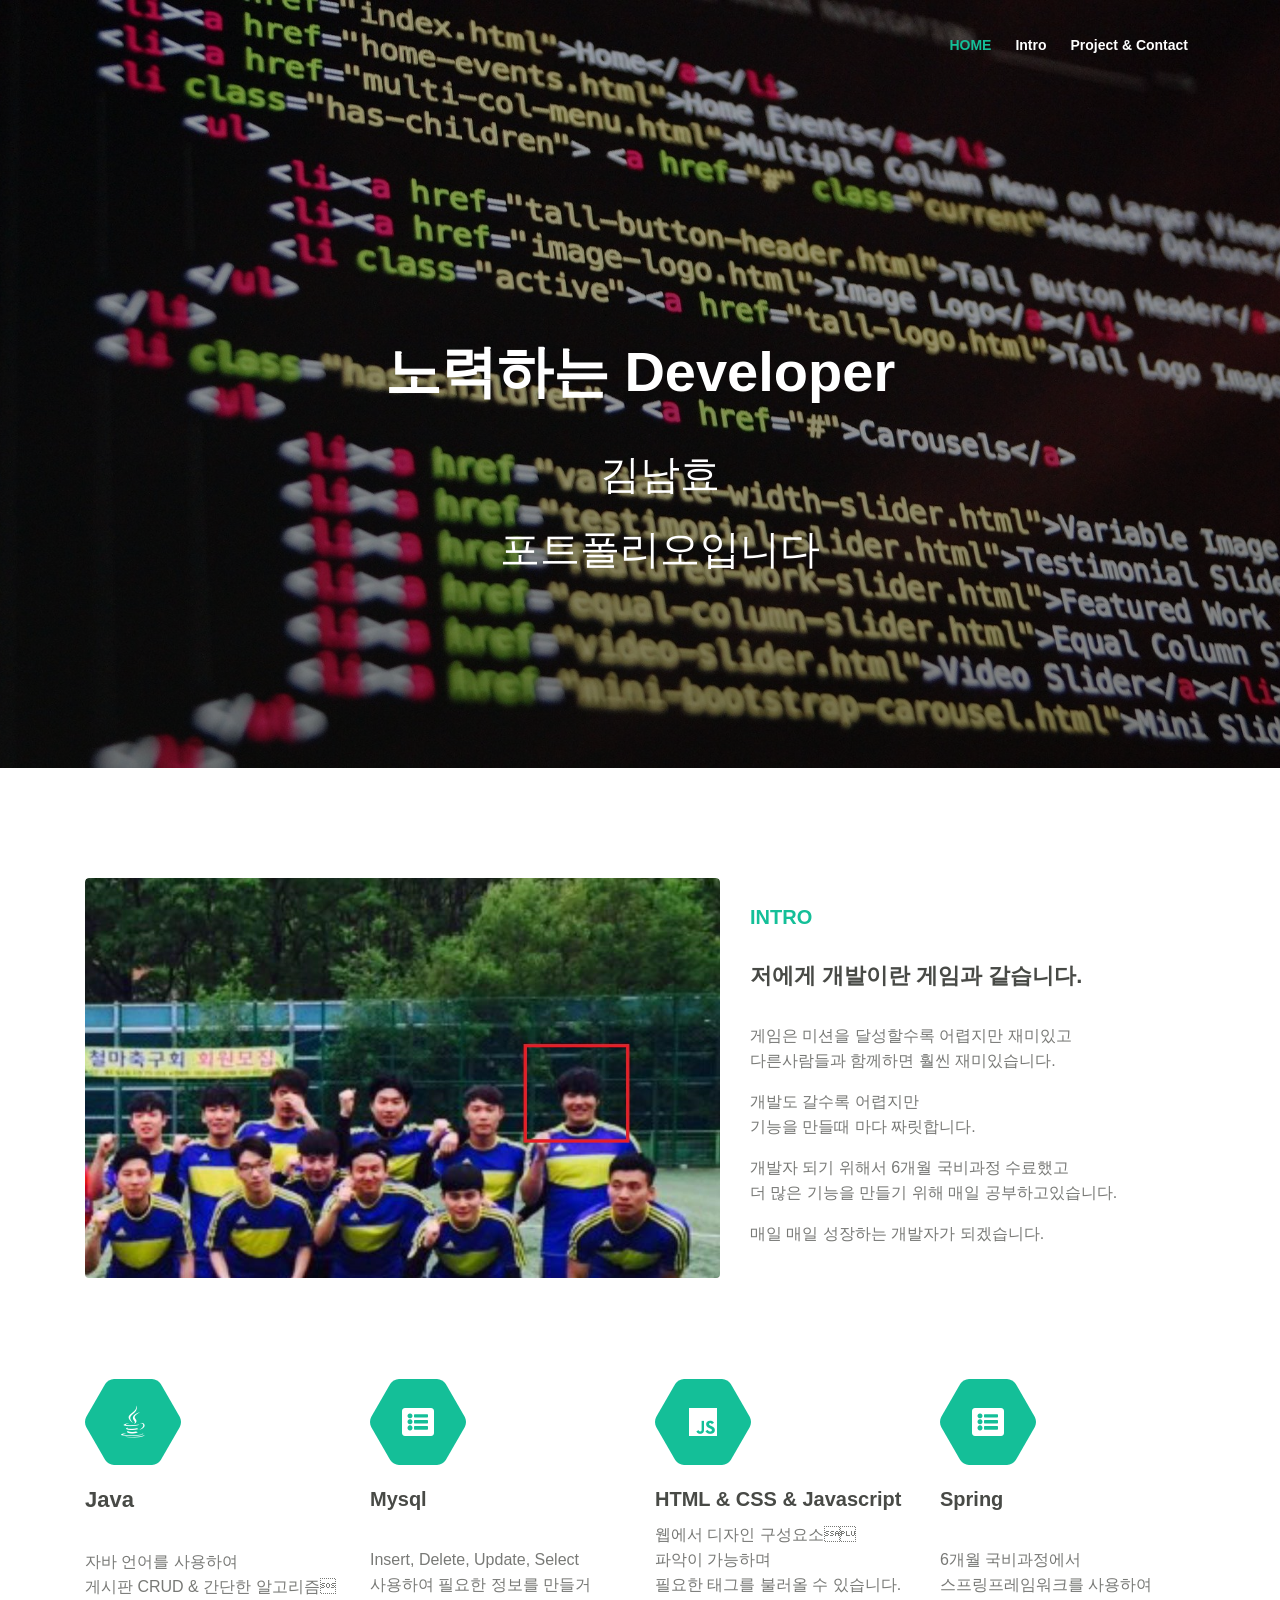
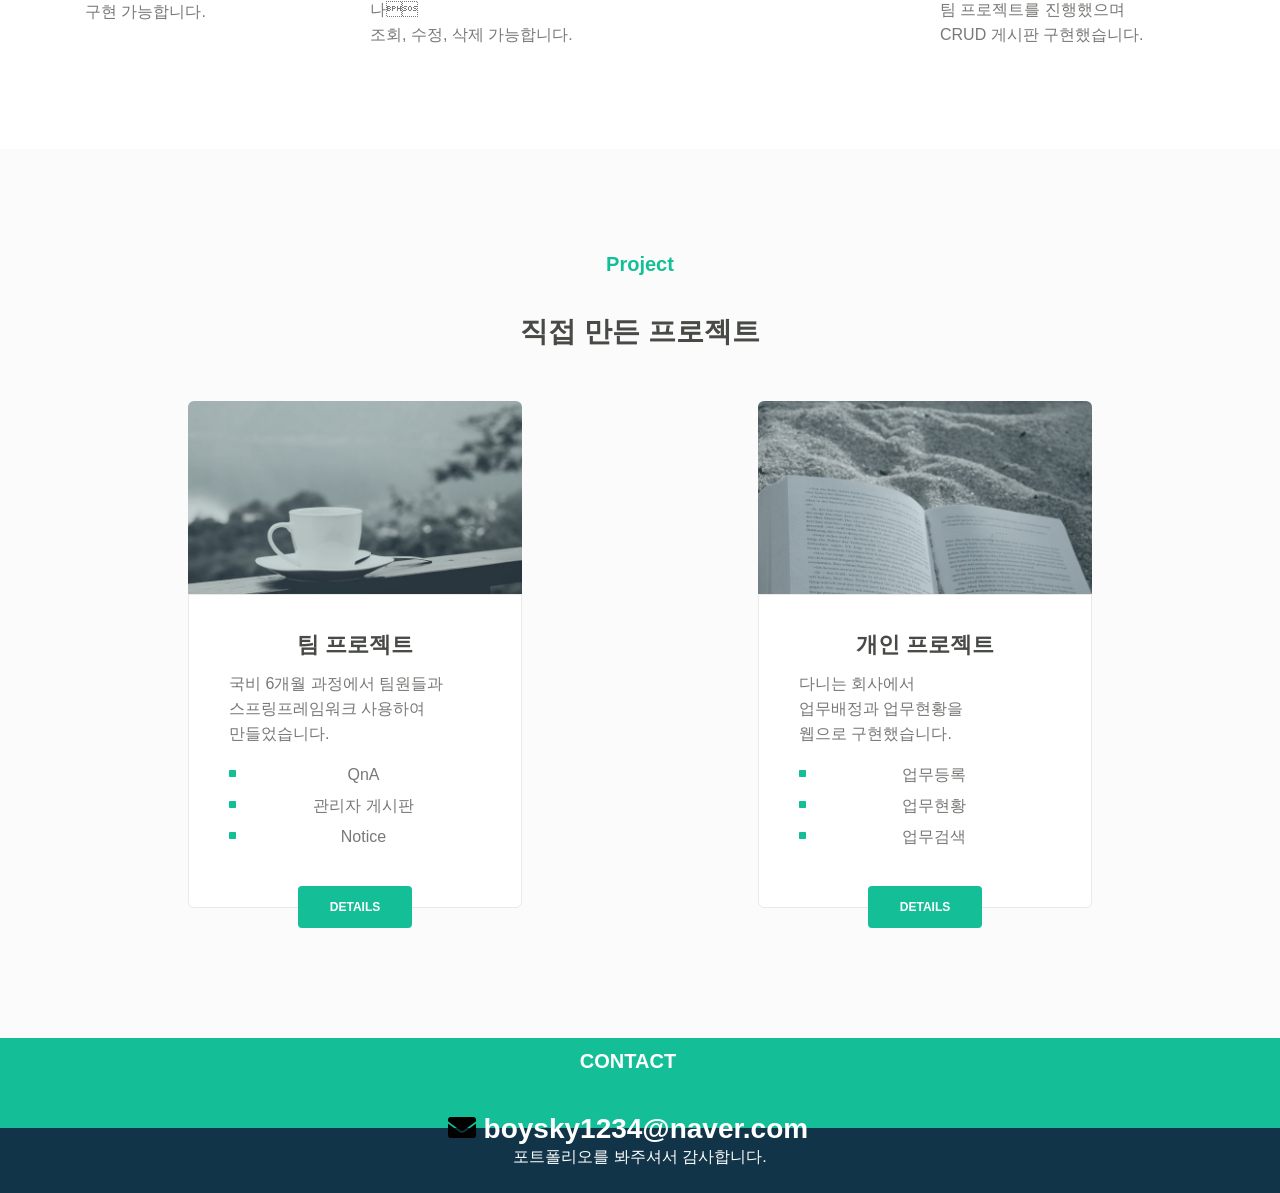
==== commit 0be334cd: "ㅇㅇ" ====
--- a/index.html
+++ b/index.html
@@ -1,4 +1,4 @@
-﻿<%@ page language="java" contentType="text/html; charset=UTF-8" pageEncoding="UTF-8"%>
+﻿
 <!DOCTYPE html>
 <html lang="kr">
 <head>
